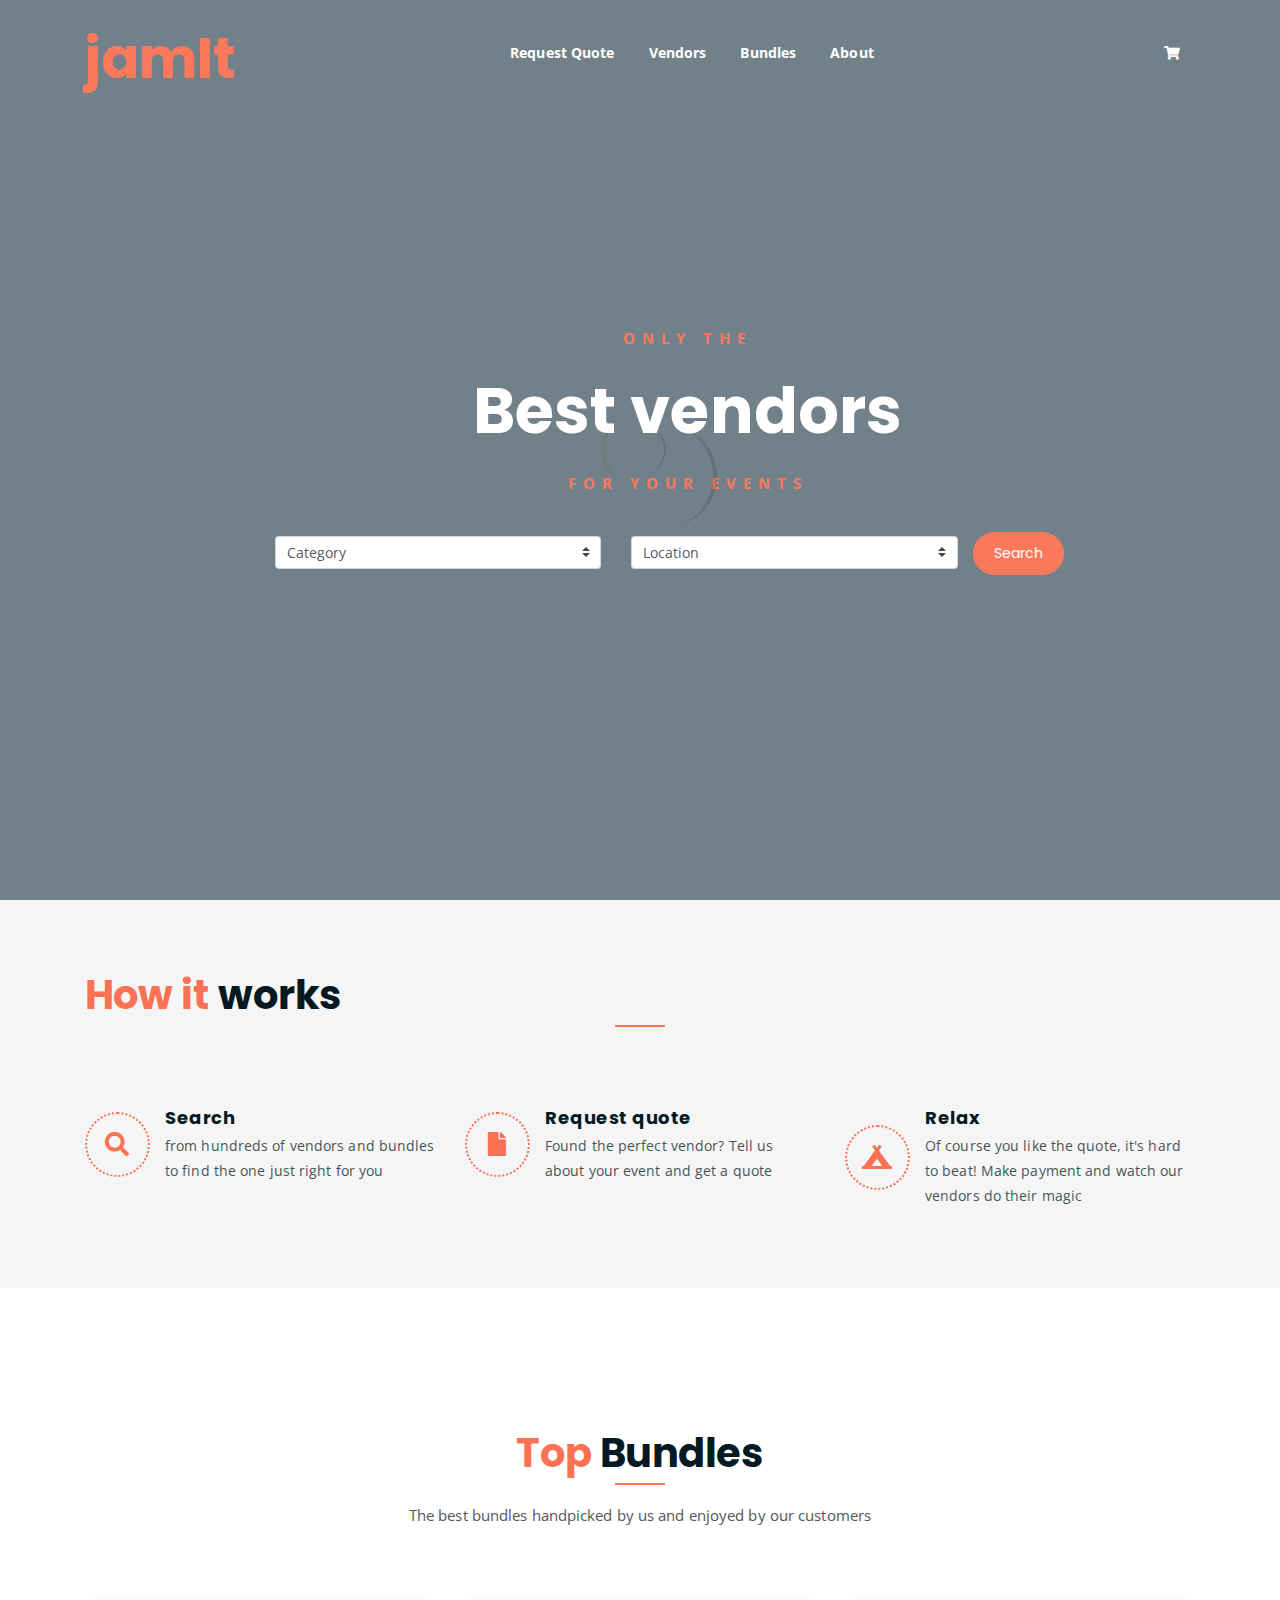
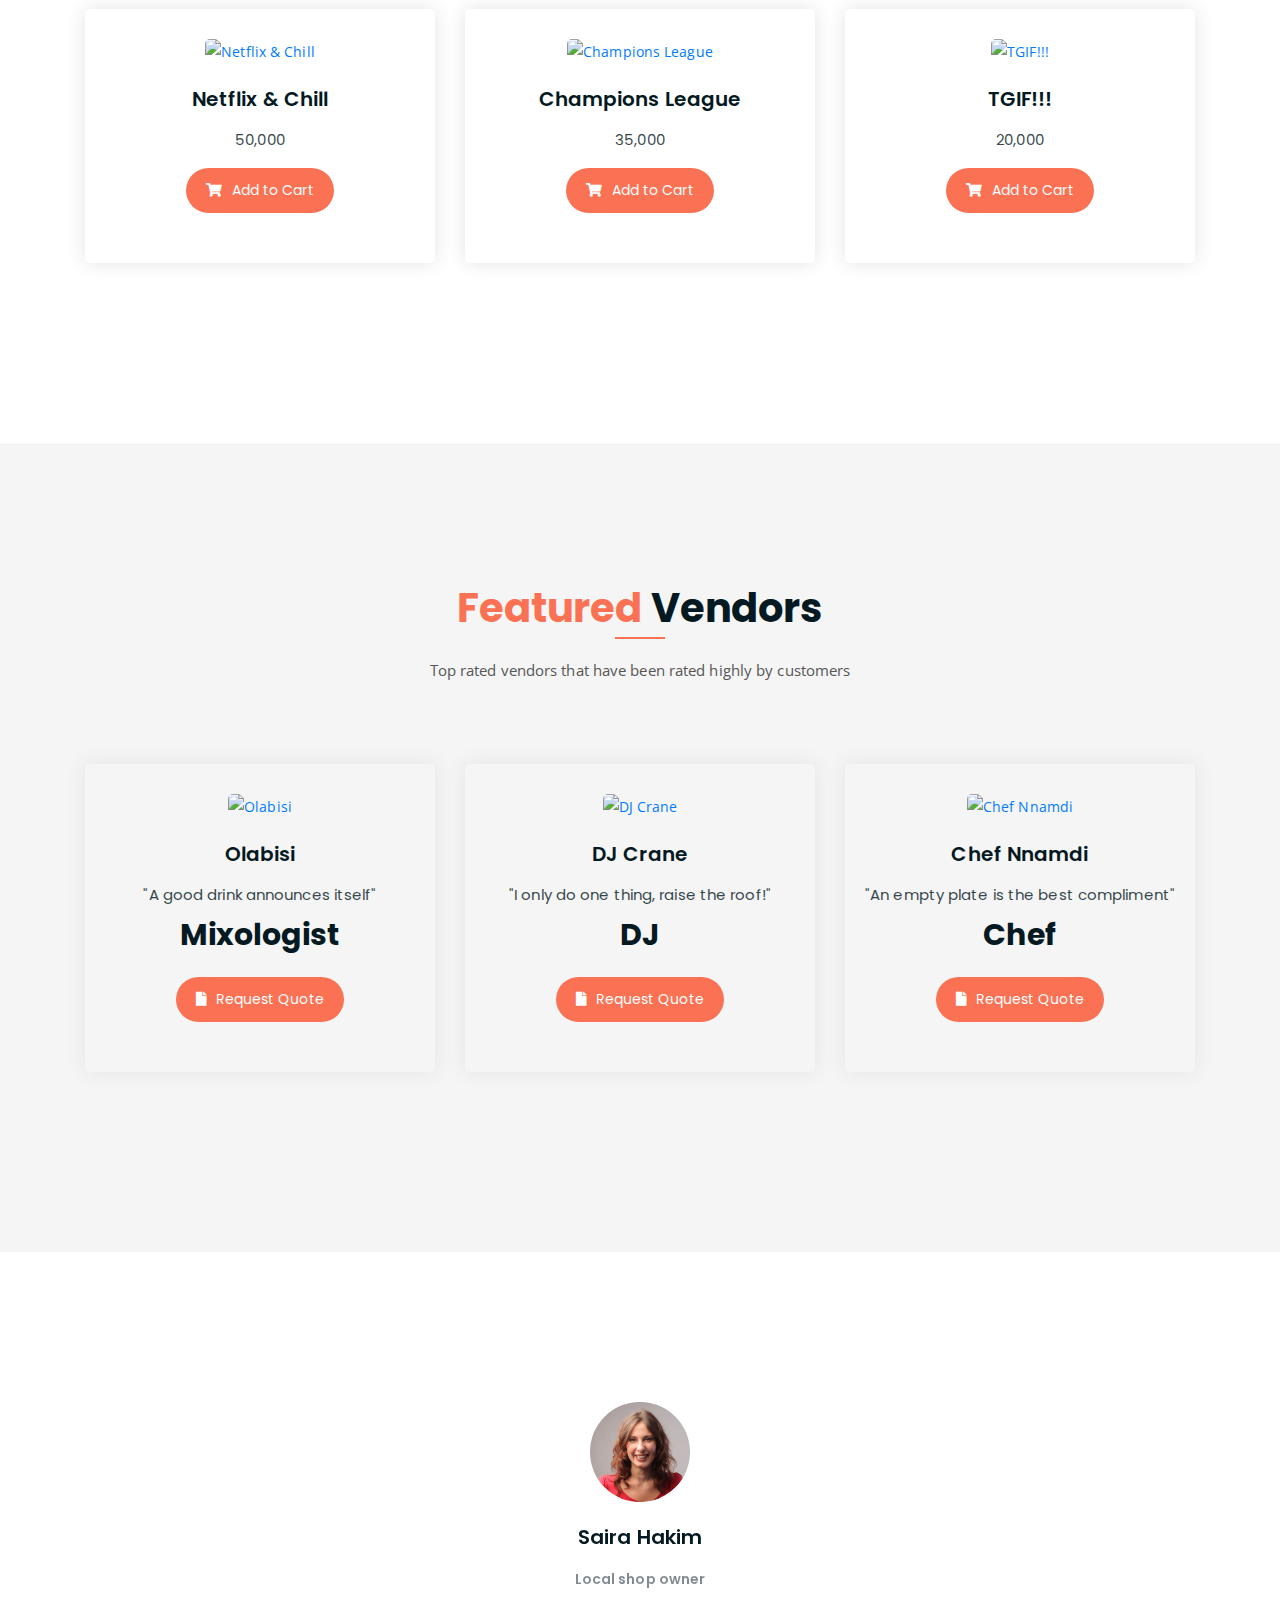
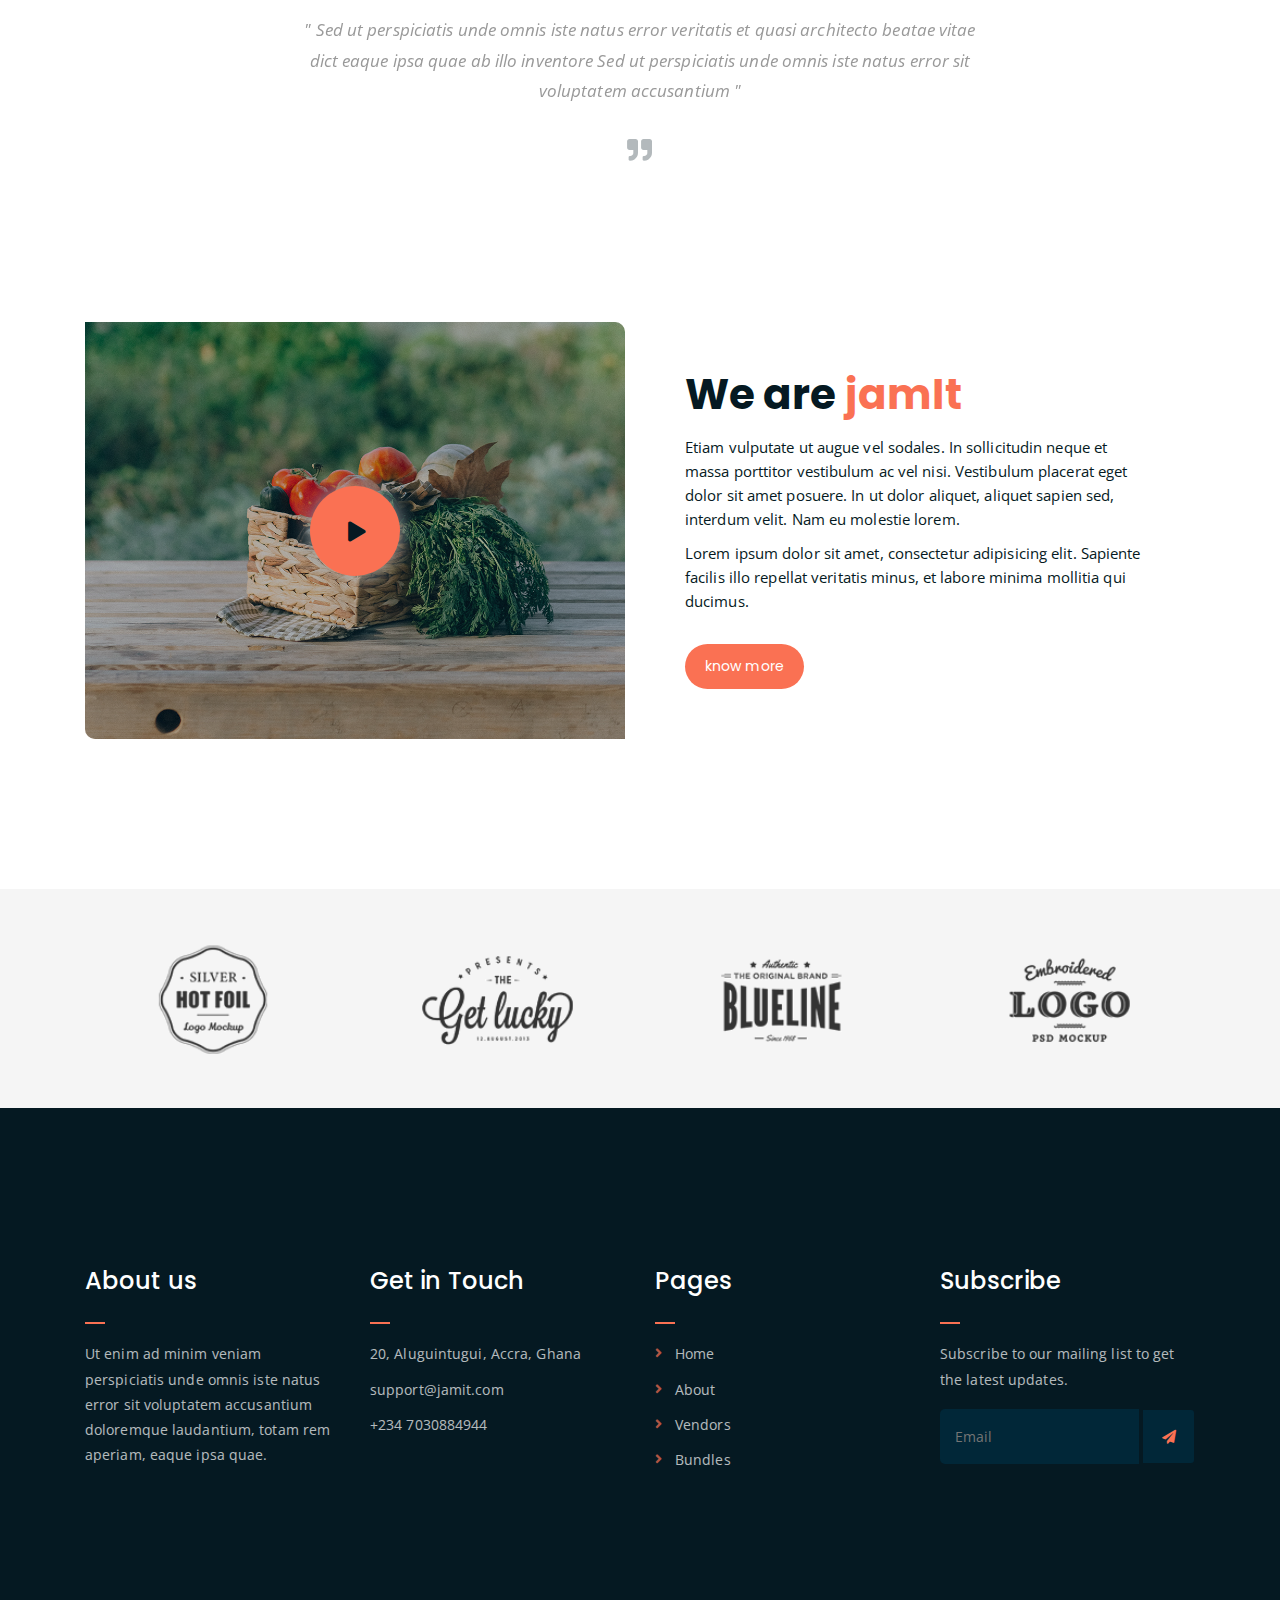
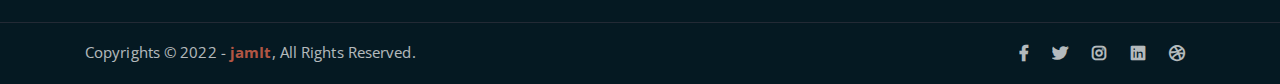
==== index.html @ 6b893031 "first commit" ====
<!DOCTYPE html>
<html lang="en">
	<head>
		<meta charset="UTF-8" />
		<meta http-equiv="X-UA-Compatible" content="IE=edge" />
		<meta name="viewport" content="width=device-width, initial-scale=1" />

		<!-- title -->
		<title>jamIt</title>

		<!-- favicon -->
		<link rel="shortcut icon" type="image/png" href="assets/img/favicon.png" />
		<!-- google font -->
		<link
			href="https://fonts.googleapis.com/css?family=Open+Sans:300,400,700"
			rel="stylesheet"
		/>
		<link
			href="https://fonts.googleapis.com/css?family=Poppins:400,700&display=swap"
			rel="stylesheet"
		/>
		<!-- fontawesome -->
		<link rel="stylesheet" href="assets/css/all.min.css" />
		<!-- bootstrap -->
		<link rel="stylesheet" href="assets/bootstrap/css/bootstrap.min.css" />
		<!-- owl carousel -->
		<link rel="stylesheet" href="assets/css/owl.carousel.css" />
		<!-- magnific popup -->
		<link rel="stylesheet" href="assets/css/magnific-popup.css" />
		<!-- animate css -->
		<link rel="stylesheet" href="assets/css/animate.css" />
		<!-- mean menu css -->
		<link rel="stylesheet" href="assets/css/meanmenu.min.css" />
		<!-- main style -->
		<link rel="stylesheet" href="assets/css/main.css" />
		<!-- responsive -->
		<link rel="stylesheet" href="assets/css/responsive.css" />
	</head>
	<body>
		<!--PreLoader-->
		<div class="loader">
			<div class="loader-inner">
				<div class="circle"></div>
			</div>
		</div>
		<!--PreLoader Ends-->

		<!-- header -->
		<div class="top-header-area" id="sticker">
			<div class="container">
				<div class="row">
					<div class="col-lg-12 col-sm-12 text-center">
						<div class="main-menu-wrap">
							<!-- logo -->
							<div class="site-logo">
								<a href="index.html">
									<!-- <img src="assets/img/logo.png" alt="" /> -->
									<h1 class="orange-text">jamIt</h1>
								</a>
							</div>
							<!-- logo -->

							<!-- menu start -->
							<nav class="main-menu">
								<ul>
									<!-- <li class="current-list-item">
										<a href="index.html">Home</a>
									</li> -->

									<li>
										<a href="#">Request Quote</a>
									</li>
									<li>
										<a href="#">Vendors</a>
									</li>
									<li>
										<a href="#">Bundles</a>
									</li>
									<li>
										<a href="#">About</a>
									</li>
									<!-- <li><a href="contact.html">Contact</a></li> -->
									<!-- <li>
										<a href="shop.html">Shop</a>
										<ul class="sub-menu">
											<li><a href="shop.html">Shop</a></li>
											<li><a href="checkout.html">Check Out</a></li>
											<li><a href="single-product.html">Single Product</a></li>
											<li><a href="cart.html">Cart</a></li>
										</ul>
									</li> -->
									<li>
										<div class="header-icons">
											<a class="shopping-cart" href="cart.html"
												><i class="fas fa-shopping-cart"></i
											></a>
											<!-- <a class="mobile-hide search-bar-icon" href="#"
												><i class="fas fa-search"></i
											></a> -->
										</div>
									</li>
								</ul>
							</nav>
							<a class="mobile-show search-bar-icon" href="#"
								><i class="fas fa-search"></i
							></a>
							<div class="mobile-menu"></div>
							<!-- menu end -->
						</div>
					</div>
				</div>
			</div>
		</div>
		<!-- end header -->

		<!-- search area -->
		<!-- <div class="search-area">
			<div class="container">
				<div class="row">
					<div class="col-lg-12">
						<span class="close-btn"><i class="fas fa-window-close"></i></span>
						<div class="search-bar">
							<div class="search-bar-tablecell">
								<h3>Search For:</h3>
								<input type="text" placeholder="Keywords" />
								<button type="submit">
									Search <i class="fas fa-search"></i>
								</button>
							</div>
						</div>
					</div>
				</div>
			</div>
		</div> -->
		<!-- end search area -->

		<!-- hero area -->
		<div class="hero-area hero-bg">
			<div class="container">
				<div class="row">
					<div class="col-lg-9 offset-lg-2 text-center">
						<div class="hero-text">
							<div class="hero-text-tablecell">
								<p class="subtitle">Only the</p>
								<h1>Best vendors</h1>
								<p class="subtitle">for your events</p>
								<div class="hero-btns">
									<form>
										<div class="row">
											<div class="col-5">
												<select
													class="custom-select my-1 mr-sm-2"
													id="inlineFormCustomSelectPref"
												>
													<option selected disabled>Category</option>
													<option value="1">Bartender</option>
													<option value="2">DJ</option>
													<option value="3">Caterers</option>
												</select>
											</div>
											<div class="col-5">
												<select
													class="custom-select my-1 mr-sm-2"
													id="inlineFormCustomSelectPref"
												>
													<option selected disabled>Location</option>
													<option value="1">Victoria Island</option>
													<option value="2">Lekki</option>
													<option value="3">Ikeja</option>
													<option value="4">Yaba</option>
													<option value="3">Surulere</option>
												</select>
											</div>

											<a href="#vendors" class="boxed-btn btn"> Search </a>
										</div>
									</form>
									<!-- <a href="shop.html" class="boxed-btn">Fruit Collection</a>
									<a href="contact.html" class="bordered-btn">Contact Us</a> -->
								</div>
							</div>
						</div>
					</div>
				</div>
			</div>
		</div>
		<!-- end hero area -->

		<!-- features list section -->
		<div class="list-section pt-80 pb-80">
			<div class="container">
				<div class="section-title">
					<h3><span class="orange-text">How it</span> works</h3>
				</div>
				<div class="row">
					<div class="col-lg-4 col-md-6 mb-4 mb-lg-0">
						<div class="list-box d-flex align-items-center">
							<div class="list-icon">
								<i class="fas fa-search"></i>
							</div>
							<div class="content">
								<h3>Search</h3>
								<p>
									from hundreds of vendors and bundles to find the one just
									right for you
								</p>
							</div>
						</div>
					</div>
					<div class="col-lg-4 col-md-6 mb-4 mb-lg-0">
						<div class="list-box d-flex align-items-center">
							<div class="list-icon">
								<i class="fas fa-file"></i>
							</div>
							<div class="content">
								<h3>Request quote</h3>
								<p>
									Found the perfect vendor? Tell us about your event and get a
									quote
								</p>
							</div>
						</div>
					</div>
					<div class="col-lg-4 col-md-6">
						<div
							class="list-box d-flex justify-content-start align-items-center"
						>
							<div class="list-icon">
								<i class="fas fa-campground"></i>
							</div>
							<div class="content">
								<h3>Relax</h3>
								<p>
									Of course you like the quote, it's hard to beat! Make payment
									and watch our vendors do their magic
								</p>
							</div>
						</div>
					</div>
				</div>
			</div>
		</div>
		<!-- end features list section -->

		<!-- product section -->
		<div class="product-section mt-150 mb-150" id="bundles">
			<div class="container">
				<div class="row">
					<div class="col-lg-8 offset-lg-2 text-center">
						<div class="section-title">
							<h3><span class="orange-text">Top</span> Bundles</h3>
							<p>
								The best bundles handpicked by us and enjoyed by our customers
							</p>
						</div>
					</div>
				</div>

				<div class="row">
					<div class="col-lg-4 col-md-6 text-center">
						<div class="single-product-item">
							<div class="product-image">
								<a href="single-product.html"
									><img
										src="https://www.gourmetgiftbaskets.com/images/products/Beer-Gift-Baskets/Alcohol-Gift-Basket-With-Beer_large.jpg"
										alt="Netflix & Chill"
								/></a>
							</div>
							<h3>Netflix & Chill</h3>
							<p class="product-price"><span>50,000</span></p>
							<a href="cart.html" class="cart-btn"
								><i class="fas fa-shopping-cart"></i> Add to Cart</a
							>
						</div>
					</div>
					<div class="col-lg-4 col-md-6 text-center">
						<div class="single-product-item">
							<div class="product-image">
								<a href="single-product.html"
									><img
										src="https://i.pinimg.com/originals/c4/f1/6d/c4f16d3ae7b3c33afac179d1ef302966.jpg"
										alt="Champions League"
								/></a>
							</div>
							<h3>Champions League</h3>
							<p class="product-price"><span>35,000</span></p>
							<a href="cart.html" class="cart-btn"
								><i class="fas fa-shopping-cart"></i> Add to Cart</a
							>
						</div>
					</div>
					<div class="col-lg-4 col-md-6 offset-md-3 offset-lg-0 text-center">
						<div class="single-product-item">
							<div class="product-image">
								<a href="single-product.html"
									><img
										src="https://www.homewetbar.com/blog/wp-content/uploads/2020/01/vodka-gift-basket-550x545.jpg"
										alt="TGIF!!!"
								/></a>
							</div>
							<h3>TGIF!!!</h3>
							<p class="product-price"><span>20,000</span></p>
							<a href="cart.html" class="cart-btn"
								><i class="fas fa-shopping-cart"></i> Add to Cart</a
							>
						</div>
					</div>
				</div>
			</div>
		</div>
		<!-- end product section -->

		<!-- cart banner section -->
		<section class="cart-banner pt-150 pb-150" id="vendors">
			<div class="container">
				<div class="row">
					<div class="col-lg-8 offset-lg-2 text-center">
						<div class="section-title">
							<h3><span class="orange-text">Featured</span> Vendors</h3>
							<p>Top rated vendors that have been rated highly by customers</p>
						</div>
					</div>
				</div>

				<div class="row">
					<div class="col-lg-4 col-md-6 text-center">
						<div class="single-product-item">
							<div class="product-image">
								<a href="single-product.html"
									><img
										src="https://media.istockphoto.com/photos/bartender-at-work-in-a-bar-picture-id1004093088?k=20&m=1004093088&s=612x612&w=0&h=3VyUAo2mXS3-TKnj6R02Zly8beYWh2oX3nrHvfmWvrY="
										alt="Olabisi"
								/></a>
							</div>
							<h3>Olabisi</h3>
							<p class="product-price">
								<span>"A good drink announces itself"</span> Mixologist
							</p>
							<a href="request_quote.html" class="cart-btn"
								><i class="fas fa-file"></i> Request Quote</a
							>
						</div>
					</div>
					<div class="col-lg-4 col-md-6 text-center">
						<div class="single-product-item">
							<div class="product-image">
								<a href="single-product.html"
									><img
										src="https://www.westend61.de/images/0001190582pw/smiling-black-dj-on-urban-rooftop-BLEF03509.jpg"
										alt="DJ Crane"
								/></a>
							</div>
							<h3>DJ Crane</h3>
							<p class="product-price">
								<span>"I only do one thing, raise the roof!"</span> DJ
							</p>
							<a href="request_quote.html" class="cart-btn"
								><i class="fas fa-file"></i> Request Quote</a
							>
						</div>
					</div>
					<div class="col-lg-4 col-md-6 offset-md-3 offset-lg-0 text-center">
						<div class="single-product-item">
							<div class="product-image">
								<a href="single-product.html"
									><img
										src="https://t4.ftcdn.net/jpg/01/13/31/93/360_F_113319346_fksp5L3yWjNjoMfFiUV2vAhaiHXyJ1Ao.jpg"
										alt="Chef Nnamdi"
								/></a>
							</div>
							<h3>Chef Nnamdi</h3>
							<p class="product-price">
								<span>"An empty plate is the best compliment"</span> Chef
							</p>
							<a href="request_quote.html" class="cart-btn"
								><i class="fas fa-file"></i> Request Quote</a
							>
						</div>
					</div>
				</div>
			</div>
		</section>
		<!-- end cart banner section -->

		<!-- testimonail-section -->
		<div class="testimonail-section mt-150 mb-150">
			<div class="container">
				<div class="row">
					<div class="col-lg-10 offset-lg-1 text-center">
						<div class="testimonial-sliders">
							<div class="single-testimonial-slider">
								<div class="client-avater">
									<img src="assets/img/avaters/avatar1.png" alt="" />
								</div>
								<div class="client-meta">
									<h3>Saira Hakim <span>Local shop owner</span></h3>
									<p class="testimonial-body">
										" Sed ut perspiciatis unde omnis iste natus error veritatis
										et quasi architecto beatae vitae dict eaque ipsa quae ab
										illo inventore Sed ut perspiciatis unde omnis iste natus
										error sit voluptatem accusantium "
									</p>
									<div class="last-icon">
										<i class="fas fa-quote-right"></i>
									</div>
								</div>
							</div>
							<div class="single-testimonial-slider">
								<div class="client-avater">
									<img src="assets/img/avaters/avatar2.png" alt="" />
								</div>
								<div class="client-meta">
									<h3>David Niph <span>Local shop owner</span></h3>
									<p class="testimonial-body">
										" Sed ut perspiciatis unde omnis iste natus error veritatis
										et quasi architecto beatae vitae dict eaque ipsa quae ab
										illo inventore Sed ut perspiciatis unde omnis iste natus
										error sit voluptatem accusantium "
									</p>
									<div class="last-icon">
										<i class="fas fa-quote-right"></i>
									</div>
								</div>
							</div>
							<div class="single-testimonial-slider">
								<div class="client-avater">
									<img src="assets/img/avaters/avatar3.png" alt="" />
								</div>
								<div class="client-meta">
									<h3>Jacob Sikim <span>Local shop owner</span></h3>
									<p class="testimonial-body">
										" Sed ut perspiciatis unde omnis iste natus error veritatis
										et quasi architecto beatae vitae dict eaque ipsa quae ab
										illo inventore Sed ut perspiciatis unde omnis iste natus
										error sit voluptatem accusantium "
									</p>
									<div class="last-icon">
										<i class="fas fa-quote-right"></i>
									</div>
								</div>
							</div>
						</div>
					</div>
				</div>
			</div>
		</div>
		<!-- end testimonail-section -->

		<!-- advertisement section -->
		<div class="abt-section mb-150">
			<div class="container">
				<div class="row">
					<div class="col-lg-6 col-md-12">
						<div class="abt-bg">
							<a
								href="https://www.youtube.com/watch?v=DBLlFWYcIGQ"
								class="video-play-btn popup-youtube"
								><i class="fas fa-play"></i
							></a>
						</div>
					</div>
					<div class="col-lg-6 col-md-12">
						<div class="abt-text">
							<!-- <p class="top-sub">Since Year 1999</p> -->
							<h2>We are <span class="orange-text">jamIt</span></h2>
							<p>
								Etiam vulputate ut augue vel sodales. In sollicitudin neque et
								massa porttitor vestibulum ac vel nisi. Vestibulum placerat eget
								dolor sit amet posuere. In ut dolor aliquet, aliquet sapien sed,
								interdum velit. Nam eu molestie lorem.
							</p>
							<p>
								Lorem ipsum dolor sit amet, consectetur adipisicing elit.
								Sapiente facilis illo repellat veritatis minus, et labore minima
								mollitia qui ducimus.
							</p>
							<a href="about.html" class="boxed-btn mt-4">know more</a>
						</div>
					</div>
				</div>
			</div>
		</div>
		<!-- end advertisement section -->

		<!-- shop banner -->
		<!-- <section class="shop-banner">
			<div class="container">
				<h3>
					December sale is on! <br />
					with big <span class="orange-text">Discount...</span>
				</h3>
				<div class="sale-percent">
					<span
						>Sale! <br />
						Upto</span
					>50% <span>off</span>
				</div>
				<a href="shop.html" class="cart-btn btn-lg">Shop Now</a>
			</div>
		</section> -->
		<!-- end shop banner -->

		<!-- latest news -->
		<!-- <div class="latest-news pt-150 pb-150">
			<div class="container">
				<div class="row">
					<div class="col-lg-8 offset-lg-2 text-center">
						<div class="section-title">
							<h3><span class="orange-text">Our</span> News</h3>
							<p>
								Lorem ipsum dolor sit amet, consectetur adipisicing elit.
								Aliquid, fuga quas itaque eveniet beatae optio.
							</p>
						</div>
					</div>
				</div>

				<div class="row">
					<div class="col-lg-4 col-md-6">
						<div class="single-latest-news">
							<a href="single-news.html"
								><div class="latest-news-bg news-bg-1"></div
							></a>
							<div class="news-text-box">
								<h3>
									<a href="single-news.html"
										>You will vainly look for fruit on it in autumn.</a
									>
								</h3>
								<p class="blog-meta">
									<span class="author"><i class="fas fa-user"></i> Admin</span>
									<span class="date"
										><i class="fas fa-calendar"></i> 27 December, 2019</span
									>
								</p>
								<p class="excerpt">
									Vivamus lacus enim, pulvinar vel nulla sed, scelerisque
									rhoncus nisi. Praesent vitae mattis nunc, egestas viverra
									eros.
								</p>
								<a href="single-news.html" class="read-more-btn"
									>read more <i class="fas fa-angle-right"></i
								></a>
							</div>
						</div>
					</div>
					<div class="col-lg-4 col-md-6">
						<div class="single-latest-news">
							<a href="single-news.html"
								><div class="latest-news-bg news-bg-2"></div
							></a>
							<div class="news-text-box">
								<h3>
									<a href="single-news.html"
										>A man's worth has its season, like tomato.</a
									>
								</h3>
								<p class="blog-meta">
									<span class="author"><i class="fas fa-user"></i> Admin</span>
									<span class="date"
										><i class="fas fa-calendar"></i> 27 December, 2019</span
									>
								</p>
								<p class="excerpt">
									Vivamus lacus enim, pulvinar vel nulla sed, scelerisque
									rhoncus nisi. Praesent vitae mattis nunc, egestas viverra
									eros.
								</p>
								<a href="single-news.html" class="read-more-btn"
									>read more <i class="fas fa-angle-right"></i
								></a>
							</div>
						</div>
					</div>
					<div class="col-lg-4 col-md-6 offset-md-3 offset-lg-0">
						<div class="single-latest-news">
							<a href="single-news.html"
								><div class="latest-news-bg news-bg-3"></div
							></a>
							<div class="news-text-box">
								<h3>
									<a href="single-news.html"
										>Good thoughts bear good fresh juicy fruit.</a
									>
								</h3>
								<p class="blog-meta">
									<span class="author"><i class="fas fa-user"></i> Admin</span>
									<span class="date"
										><i class="fas fa-calendar"></i> 27 December, 2019</span
									>
								</p>
								<p class="excerpt">
									Vivamus lacus enim, pulvinar vel nulla sed, scelerisque
									rhoncus nisi. Praesent vitae mattis nunc, egestas viverra
									eros.
								</p>
								<a href="single-news.html" class="read-more-btn"
									>read more <i class="fas fa-angle-right"></i
								></a>
							</div>
						</div>
					</div>
				</div>
				<div class="row">
					<div class="col-lg-12 text-center">
						<a href="news.html" class="boxed-btn">More News</a>
					</div>
				</div>
			</div>
		</div> -->
		<!-- end latest news -->

		<!-- logo carousel -->
		<div class="logo-carousel-section">
			<div class="container">
				<div class="row">
					<div class="col-lg-12">
						<div class="logo-carousel-inner">
							<div class="single-logo-item">
								<img src="assets/img/company-logos/1.png" alt="" />
							</div>
							<div class="single-logo-item">
								<img src="assets/img/company-logos/2.png" alt="" />
							</div>
							<div class="single-logo-item">
								<img src="assets/img/company-logos/3.png" alt="" />
							</div>
							<div class="single-logo-item">
								<img src="assets/img/company-logos/4.png" alt="" />
							</div>
							<div class="single-logo-item">
								<img src="assets/img/company-logos/5.png" alt="" />
							</div>
						</div>
					</div>
				</div>
			</div>
		</div>
		<!-- end logo carousel -->

		<!-- footer -->
		<div class="footer-area">
			<div class="container">
				<div class="row">
					<div class="col-lg-3 col-md-6">
						<div class="footer-box about-widget">
							<h2 class="widget-title">About us</h2>
							<p>
								Ut enim ad minim veniam perspiciatis unde omnis iste natus error
								sit voluptatem accusantium doloremque laudantium, totam rem
								aperiam, eaque ipsa quae.
							</p>
						</div>
					</div>
					<div class="col-lg-3 col-md-6">
						<div class="footer-box get-in-touch">
							<h2 class="widget-title">Get in Touch</h2>
							<ul>
								<li>20, Aluguintugui, Accra, Ghana</li>
								<li>support@jamit.com</li>
								<li>+234 7030884944</li>
							</ul>
						</div>
					</div>
					<div class="col-lg-3 col-md-6">
						<div class="footer-box pages">
							<h2 class="widget-title">Pages</h2>
							<ul>
								<li><a href="index.html">Home</a></li>
								<li><a href="about.html">About</a></li>
								<li><a href="services.html">Vendors</a></li>
								<li><a href="news.html">Bundles</a></li>
							</ul>
						</div>
					</div>
					<div class="col-lg-3 col-md-6">
						<div class="footer-box subscribe">
							<h2 class="widget-title">Subscribe</h2>
							<p>Subscribe to our mailing list to get the latest updates.</p>
							<form action="index.html">
								<input type="email" placeholder="Email" />
								<button type="submit">
									<i class="fas fa-paper-plane"></i>
								</button>
							</form>
						</div>
					</div>
				</div>
			</div>
		</div>
		<!-- end footer -->

		<!-- copyright -->
		<div class="copyright">
			<div class="container">
				<div class="row">
					<div class="col-lg-6 col-md-12">
						<p>
							Copyrights &copy; 2022 -
							<a href="https://imransdesign.com/">jamIt</a>, All Rights
							Reserved.<br />
						</p>
					</div>
					<div class="col-lg-6 text-right col-md-12">
						<div class="social-icons">
							<ul>
								<li>
									<a href="#" target="_blank"
										><i class="fab fa-facebook-f"></i
									></a>
								</li>
								<li>
									<a href="#" target="_blank"><i class="fab fa-twitter"></i></a>
								</li>
								<li>
									<a href="#" target="_blank"
										><i class="fab fa-instagram"></i
									></a>
								</li>
								<li>
									<a href="#" target="_blank"
										><i class="fab fa-linkedin"></i
									></a>
								</li>
								<li>
									<a href="#" target="_blank"
										><i class="fab fa-dribbble"></i
									></a>
								</li>
							</ul>
						</div>
					</div>
				</div>
			</div>
		</div>
		<!-- end copyright -->

		<!-- jquery -->
		<script src="assets/js/jquery-1.11.3.min.js"></script>
		<!-- bootstrap -->
		<script src="assets/bootstrap/js/bootstrap.min.js"></script>
		<!-- count down -->
		<script src="assets/js/jquery.countdown.js"></script>
		<!-- isotope -->
		<script src="assets/js/jquery.isotope-3.0.6.min.js"></script>
		<!-- waypoints -->
		<script src="assets/js/waypoints.js"></script>
		<!-- owl carousel -->
		<script src="assets/js/owl.carousel.min.js"></script>
		<!-- magnific popup -->
		<script src="assets/js/jquery.magnific-popup.min.js"></script>
		<!-- mean menu -->
		<script src="assets/js/jquery.meanmenu.min.js"></script>
		<!-- sticker js -->
		<script src="assets/js/sticker.js"></script>
		<!-- main js -->
		<script src="assets/js/main.js"></script>
	</body>
</html>
---- assets/css/all.min.css ----
.fa,.fab,.fal,.far,.fas{-moz-osx-font-smoothing:grayscale;-webkit-font-smoothing:antialiased;display:inline-block;font-style:normal;font-variant:normal;text-rendering:auto;line-height:1}.fa-lg{font-size:1.33333em;line-height:.75em;vertical-align:-.0667em}.fa-xs{font-size:.75em}.fa-sm{font-size:.875em}.fa-1x{font-size:1em}.fa-2x{font-size:2em}.fa-3x{font-size:3em}.fa-4x{font-size:4em}.fa-5x{font-size:5em}.fa-6x{font-size:6em}.fa-7x{font-size:7em}.fa-8x{font-size:8em}.fa-9x{font-size:9em}.fa-10x{font-size:10em}.fa-fw{text-align:center;width:1.25em}.fa-ul{list-style-type:none;margin-left:2.5em;padding-left:0}.fa-ul>li{position:relative}.fa-li{left:-2em;position:absolute;text-align:center;width:2em;line-height:inherit}.fa-border{border:.08em solid #eee;border-radius:.1em;padding:.2em .25em .15em}.fa-pull-left{float:left}.fa-pull-right{float:right}.fa.fa-pull-left,.fab.fa-pull-left,.fal.fa-pull-left,.far.fa-pull-left,.fas.fa-pull-left{margin-right:.3em}.fa.fa-pull-right,.fab.fa-pull-right,.fal.fa-pull-right,.far.fa-pull-right,.fas.fa-pull-right{margin-left:.3em}.fa-spin{animation:fa-spin 2s infinite linear}.fa-pulse{animation:fa-spin 1s infinite steps(8)}@keyframes fa-spin{0%{transform:rotate(0deg)}to{transform:rotate(1turn)}}.fa-rotate-90{-ms-filter:"progid:DXImageTransform.Microsoft.BasicImage(rotation=1)";transform:rotate(90deg)}.fa-rotate-180{-ms-filter:"progid:DXImageTransform.Microsoft.BasicImage(rotation=2)";transform:rotate(180deg)}.fa-rotate-270{-ms-filter:"progid:DXImageTransform.Microsoft.BasicImage(rotation=3)";transform:rotate(270deg)}.fa-flip-horizontal{-ms-filter:"progid:DXImageTransform.Microsoft.BasicImage(rotation=0, mirror=1)";transform:scaleX(-1)}.fa-flip-vertical{transform:scaleY(-1)}.fa-flip-horizontal.fa-flip-vertical,.fa-flip-vertical{-ms-filter:"progid:DXImageTransform.Microsoft.BasicImage(rotation=2, mirror=1)"}.fa-flip-horizontal.fa-flip-vertical{transform:scale(-1)}:root .fa-flip-horizontal,:root .fa-flip-vertical,:root .fa-rotate-90,:root .fa-rotate-180,:root .fa-rotate-270{filter:none}.fa-stack{display:inline-block;height:2em;line-height:2em;position:relative;vertical-align:middle;width:2.5em}.fa-stack-1x,.fa-stack-2x{left:0;position:absolute;text-align:center;width:100%}.fa-stack-1x{line-height:inherit}.fa-stack-2x{font-size:2em}.fa-inverse{color:#fff}.fa-500px:before{content:"\f26e"}.fa-accessible-icon:before{content:"\f368"}.fa-accusoft:before{content:"\f369"}.fa-acquisitions-incorporated:before{content:"\f6af"}.fa-ad:before{content:"\f641"}.fa-address-book:before{content:"\f2b9"}.fa-address-card:before{content:"\f2bb"}.fa-adjust:before{content:"\f042"}.fa-adn:before{content:"\f170"}.fa-adobe:before{content:"\f778"}.fa-adversal:before{content:"\f36a"}.fa-affiliatetheme:before{content:"\f36b"}.fa-air-freshener:before{content:"\f5d0"}.fa-algolia:before{content:"\f36c"}.fa-align-center:before{content:"\f037"}.fa-align-justify:before{content:"\f039"}.fa-align-left:before{content:"\f036"}.fa-align-right:before{content:"\f038"}.fa-alipay:before{content:"\f642"}.fa-allergies:before{content:"\f461"}.fa-amazon:before{content:"\f270"}.fa-amazon-pay:before{content:"\f42c"}.fa-ambulance:before{content:"\f0f9"}.fa-american-sign-language-interpreting:before{content:"\f2a3"}.fa-amilia:before{content:"\f36d"}.fa-anchor:before{content:"\f13d"}.fa-android:before{content:"\f17b"}.fa-angellist:before{content:"\f209"}.fa-angle-double-down:before{content:"\f103"}.fa-angle-double-left:before{content:"\f100"}.fa-angle-double-right:before{content:"\f101"}.fa-angle-double-up:before{content:"\f102"}.fa-angle-down:before{content:"\f107"}.fa-angle-left:before{content:"\f104"}.fa-angle-right:before{content:"\f105"}.fa-angle-up:before{content:"\f106"}.fa-angry:before{content:"\f556"}.fa-angrycreative:before{content:"\f36e"}.fa-angular:before{content:"\f420"}.fa-ankh:before{content:"\f644"}.fa-app-store:before{content:"\f36f"}.fa-app-store-ios:before{content:"\f370"}.fa-apper:before{content:"\f371"}.fa-apple:before{content:"\f179"}.fa-apple-alt:before{content:"\f5d1"}.fa-apple-pay:before{content:"\f415"}.fa-archive:before{content:"\f187"}.fa-archway:before{content:"\f557"}.fa-arrow-alt-circle-down:before{content:"\f358"}.fa-arrow-alt-circle-left:before{content:"\f359"}.fa-arrow-alt-circle-right:before{content:"\f35a"}.fa-arrow-alt-circle-up:before{content:"\f35b"}.fa-arrow-circle-down:before{content:"\f0ab"}.fa-arrow-circle-left:before{content:"\f0a8"}.fa-arrow-circle-right:before{content:"\f0a9"}.fa-arrow-circle-up:before{content:"\f0aa"}.fa-arrow-down:before{content:"\f063"}.fa-arrow-left:before{content:"\f060"}.fa-arrow-right:before{content:"\f061"}.fa-arrow-up:before{content:"\f062"}.fa-arrows-alt:before{content:"\f0b2"}.fa-arrows-alt-h:before{content:"\f337"}.fa-arrows-alt-v:before{content:"\f338"}.fa-artstation:before{content:"\f77a"}.fa-assistive-listening-systems:before{content:"\f2a2"}.fa-asterisk:before{content:"\f069"}.fa-asymmetrik:before{content:"\f372"}.fa-at:before{content:"\f1fa"}.fa-atlas:before{content:"\f558"}.fa-atlassian:before{content:"\f77b"}.fa-atom:before{content:"\f5d2"}.fa-audible:before{content:"\f373"}.fa-audio-description:before{content:"\f29e"}.fa-autoprefixer:before{content:"\f41c"}.fa-avianex:before{content:"\f374"}.fa-aviato:before{content:"\f421"}.fa-award:before{content:"\f559"}.fa-aws:before{content:"\f375"}.fa-baby:before{content:"\f77c"}.fa-baby-carriage:before{content:"\f77d"}.fa-backspace:before{content:"\f55a"}.fa-backward:before{content:"\f04a"}.fa-balance-scale:before{content:"\f24e"}.fa-ban:before{content:"\f05e"}.fa-band-aid:before{content:"\f462"}.fa-bandcamp:before{content:"\f2d5"}.fa-barcode:before{content:"\f02a"}.fa-bars:before{content:"\f0c9"}.fa-baseball-ball:before{content:"\f433"}.fa-basketball-ball:before{content:"\f434"}.fa-bath:before{content:"\f2cd"}.fa-battery-empty:before{content:"\f244"}.fa-battery-full:before{content:"\f240"}.fa-battery-half:before{content:"\f242"}.fa-battery-quarter:before{content:"\f243"}.fa-battery-three-quarters:before{content:"\f241"}.fa-bed:before{content:"\f236"}.fa-beer:before{content:"\f0fc"}.fa-behance:before{content:"\f1b4"}.fa-behance-square:before{content:"\f1b5"}.fa-bell:before{content:"\f0f3"}.fa-bell-slash:before{content:"\f1f6"}.fa-bezier-curve:before{content:"\f55b"}.fa-bible:before{content:"\f647"}.fa-bicycle:before{content:"\f206"}.fa-bimobject:before{content:"\f378"}.fa-binoculars:before{content:"\f1e5"}.fa-biohazard:before{content:"\f780"}.fa-birthday-cake:before{content:"\f1fd"}.fa-bitbucket:before{content:"\f171"}.fa-bitcoin:before{content:"\f379"}.fa-bity:before{content:"\f37a"}.fa-black-tie:before{content:"\f27e"}.fa-blackberry:before{content:"\f37b"}.fa-blender:before{content:"\f517"}.fa-blender-phone:before{content:"\f6b6"}.fa-blind:before{content:"\f29d"}.fa-blog:before{content:"\f781"}.fa-blogger:before{content:"\f37c"}.fa-blogger-b:before{content:"\f37d"}.fa-bluetooth:before{content:"\f293"}.fa-bluetooth-b:before{content:"\f294"}.fa-bold:before{content:"\f032"}.fa-bolt:before{content:"\f0e7"}.fa-bomb:before{content:"\f1e2"}.fa-bone:before{content:"\f5d7"}.fa-bong:before{content:"\f55c"}.fa-book:before{content:"\f02d"}.fa-book-dead:before{content:"\f6b7"}.fa-book-open:before{content:"\f518"}.fa-book-reader:before{content:"\f5da"}.fa-bookmark:before{content:"\f02e"}.fa-bowling-ball:before{content:"\f436"}.fa-box:before{content:"\f466"}.fa-box-open:before{content:"\f49e"}.fa-boxes:before{content:"\f468"}.fa-braille:before{content:"\f2a1"}.fa-brain:before{content:"\f5dc"}.fa-briefcase:before{content:"\f0b1"}.fa-briefcase-medical:before{content:"\f469"}.fa-broadcast-tower:before{content:"\f519"}.fa-broom:before{content:"\f51a"}.fa-brush:before{content:"\f55d"}.fa-btc:before{content:"\f15a"}.fa-bug:before{content:"\f188"}.fa-building:before{content:"\f1ad"}.fa-bullhorn:before{content:"\f0a1"}.fa-bullseye:before{content:"\f140"}.fa-burn:before{content:"\f46a"}.fa-buromobelexperte:before{content:"\f37f"}.fa-bus:before{content:"\f207"}.fa-bus-alt:before{content:"\f55e"}.fa-business-time:before{content:"\f64a"}.fa-buysellads:before{content:"\f20d"}.fa-calculator:before{content:"\f1ec"}.fa-calendar:before{content:"\f133"}.fa-calendar-alt:before{content:"\f073"}.fa-calendar-check:before{content:"\f274"}.fa-calendar-day:before{content:"\f783"}.fa-calendar-minus:before{content:"\f272"}.fa-calendar-plus:before{content:"\f271"}.fa-calendar-times:before{content:"\f273"}.fa-calendar-week:before{content:"\f784"}.fa-camera:before{content:"\f030"}.fa-camera-retro:before{content:"\f083"}.fa-campground:before{content:"\f6bb"}.fa-canadian-maple-leaf:before{content:"\f785"}.fa-candy-cane:before{content:"\f786"}.fa-cannabis:before{content:"\f55f"}.fa-capsules:before{content:"\f46b"}.fa-car:before{content:"\f1b9"}.fa-car-alt:before{content:"\f5de"}.fa-car-battery:before{content:"\f5df"}.fa-car-crash:before{content:"\f5e1"}.fa-car-side:before{content:"\f5e4"}.fa-caret-down:before{content:"\f0d7"}.fa-caret-left:before{content:"\f0d9"}.fa-caret-right:before{content:"\f0da"}.fa-caret-square-down:before{content:"\f150"}.fa-caret-square-left:before{content:"\f191"}.fa-caret-square-right:before{content:"\f152"}.fa-caret-square-up:before{content:"\f151"}.fa-caret-up:before{content:"\f0d8"}.fa-carrot:before{content:"\f787"}.fa-cart-arrow-down:before{content:"\f218"}.fa-cart-plus:before{content:"\f217"}.fa-cash-register:before{content:"\f788"}.fa-cat:before{content:"\f6be"}.fa-cc-amazon-pay:before{content:"\f42d"}.fa-cc-amex:before{content:"\f1f3"}.fa-cc-apple-pay:before{content:"\f416"}.fa-cc-diners-club:before{content:"\f24c"}.fa-cc-discover:before{content:"\f1f2"}.fa-cc-jcb:before{content:"\f24b"}.fa-cc-mastercard:before{content:"\f1f1"}.fa-cc-paypal:before{content:"\f1f4"}.fa-cc-stripe:before{content:"\f1f5"}.fa-cc-visa:before{content:"\f1f0"}.fa-centercode:before{content:"\f380"}.fa-centos:before{content:"\f789"}.fa-certificate:before{content:"\f0a3"}.fa-chair:before{content:"\f6c0"}.fa-chalkboard:before{content:"\f51b"}.fa-chalkboard-teacher:before{content:"\f51c"}.fa-charging-station:before{content:"\f5e7"}.fa-chart-area:before{content:"\f1fe"}.fa-chart-bar:before{content:"\f080"}.fa-chart-line:before{content:"\f201"}.fa-chart-pie:before{content:"\f200"}.fa-check:before{content:"\f00c"}.fa-check-circle:before{content:"\f058"}.fa-check-double:before{content:"\f560"}.fa-check-square:before{content:"\f14a"}.fa-chess:before{content:"\f439"}.fa-chess-bishop:before{content:"\f43a"}.fa-chess-board:before{content:"\f43c"}.fa-chess-king:before{content:"\f43f"}.fa-chess-knight:before{content:"\f441"}.fa-chess-pawn:before{content:"\f443"}.fa-chess-queen:before{content:"\f445"}.fa-chess-rook:before{content:"\f447"}.fa-chevron-circle-down:before{content:"\f13a"}.fa-chevron-circle-left:before{content:"\f137"}.fa-chevron-circle-right:before{content:"\f138"}.fa-chevron-circle-up:before{content:"\f139"}.fa-chevron-down:before{content:"\f078"}.fa-chevron-left:before{content:"\f053"}.fa-chevron-right:before{content:"\f054"}.fa-chevron-up:before{content:"\f077"}.fa-child:before{content:"\f1ae"}.fa-chrome:before{content:"\f268"}.fa-church:before{content:"\f51d"}.fa-circle:before{content:"\f111"}.fa-circle-notch:before{content:"\f1ce"}.fa-city:before{content:"\f64f"}.fa-clipboard:before{content:"\f328"}.fa-clipboard-check:before{content:"\f46c"}.fa-clipboard-list:before{content:"\f46d"}.fa-clock:before{content:"\f017"}.fa-clone:before{content:"\f24d"}.fa-closed-captioning:before{content:"\f20a"}.fa-cloud:before{content:"\f0c2"}.fa-cloud-download-alt:before{content:"\f381"}.fa-cloud-meatball:before{content:"\f73b"}.fa-cloud-moon:before{content:"\f6c3"}.fa-cloud-moon-rain:before{content:"\f73c"}.fa-cloud-rain:before{content:"\f73d"}.fa-cloud-showers-heavy:before{content:"\f740"}.fa-cloud-sun:before{content:"\f6c4"}.fa-cloud-sun-rain:before{content:"\f743"}.fa-cloud-upload-alt:before{content:"\f382"}.fa-cloudscale:before{content:"\f383"}.fa-cloudsmith:before{content:"\f384"}.fa-cloudversify:before{content:"\f385"}.fa-cocktail:before{content:"\f561"}.fa-code:before{content:"\f121"}.fa-code-branch:before{content:"\f126"}.fa-codepen:before{content:"\f1cb"}.fa-codiepie:before{content:"\f284"}.fa-coffee:before{content:"\f0f4"}.fa-cog:before{content:"\f013"}.fa-cogs:before{content:"\f085"}.fa-coins:before{content:"\f51e"}.fa-columns:before{content:"\f0db"}.fa-comment:before{content:"\f075"}.fa-comment-alt:before{content:"\f27a"}.fa-comment-dollar:before{content:"\f651"}.fa-comment-dots:before{content:"\f4ad"}.fa-comment-slash:before{content:"\f4b3"}.fa-comments:before{content:"\f086"}.fa-comments-dollar:before{content:"\f653"}.fa-compact-disc:before{content:"\f51f"}.fa-compass:before{content:"\f14e"}.fa-compress:before{content:"\f066"}.fa-compress-arrows-alt:before{content:"\f78c"}.fa-concierge-bell:before{content:"\f562"}.fa-confluence:before{content:"\f78d"}.fa-connectdevelop:before{content:"\f20e"}.fa-contao:before{content:"\f26d"}.fa-cookie:before{content:"\f563"}.fa-cookie-bite:before{content:"\f564"}.fa-copy:before{content:"\f0c5"}.fa-copyright:before{content:"\f1f9"}.fa-couch:before{content:"\f4b8"}.fa-cpanel:before{content:"\f388"}.fa-creative-commons:before{content:"\f25e"}.fa-creative-commons-by:before{content:"\f4e7"}.fa-creative-commons-nc:before{content:"\f4e8"}.fa-creative-commons-nc-eu:before{content:"\f4e9"}.fa-creative-commons-nc-jp:before{content:"\f4ea"}.fa-creative-commons-nd:before{content:"\f4eb"}.fa-creative-commons-pd:before{content:"\f4ec"}.fa-creative-commons-pd-alt:before{content:"\f4ed"}.fa-creative-commons-remix:before{content:"\f4ee"}.fa-creative-commons-sa:before{content:"\f4ef"}.fa-creative-commons-sampling:before{content:"\f4f0"}.fa-creative-commons-sampling-plus:before{content:"\f4f1"}.fa-creative-commons-share:before{content:"\f4f2"}.fa-creative-commons-zero:before{content:"\f4f3"}.fa-credit-card:before{content:"\f09d"}.fa-critical-role:before{content:"\f6c9"}.fa-crop:before{content:"\f125"}.fa-crop-alt:before{content:"\f565"}.fa-cross:before{content:"\f654"}.fa-crosshairs:before{content:"\f05b"}.fa-crow:before{content:"\f520"}.fa-crown:before{content:"\f521"}.fa-css3:before{content:"\f13c"}.fa-css3-alt:before{content:"\f38b"}.fa-cube:before{content:"\f1b2"}.fa-cubes:before{content:"\f1b3"}.fa-cut:before{content:"\f0c4"}.fa-cuttlefish:before{content:"\f38c"}.fa-d-and-d:before{content:"\f38d"}.fa-d-and-d-beyond:before{content:"\f6ca"}.fa-dashcube:before{content:"\f210"}.fa-database:before{content:"\f1c0"}.fa-deaf:before{content:"\f2a4"}.fa-delicious:before{content:"\f1a5"}.fa-democrat:before{content:"\f747"}.fa-deploydog:before{content:"\f38e"}.fa-deskpro:before{content:"\f38f"}.fa-desktop:before{content:"\f108"}.fa-dev:before{content:"\f6cc"}.fa-deviantart:before{content:"\f1bd"}.fa-dharmachakra:before{content:"\f655"}.fa-dhl:before{content:"\f790"}.fa-diagnoses:before{content:"\f470"}.fa-diaspora:before{content:"\f791"}.fa-dice:before{content:"\f522"}.fa-dice-d20:before{content:"\f6cf"}.fa-dice-d6:before{content:"\f6d1"}.fa-dice-five:before{content:"\f523"}.fa-dice-four:before{content:"\f524"}.fa-dice-one:before{content:"\f525"}.fa-dice-six:before{content:"\f526"}.fa-dice-three:before{content:"\f527"}.fa-dice-two:before{content:"\f528"}.fa-digg:before{content:"\f1a6"}.fa-digital-ocean:before{content:"\f391"}.fa-digital-tachograph:before{content:"\f566"}.fa-directions:before{content:"\f5eb"}.fa-discord:before{content:"\f392"}.fa-discourse:before{content:"\f393"}.fa-divide:before{content:"\f529"}.fa-dizzy:before{content:"\f567"}.fa-dna:before{content:"\f471"}.fa-dochub:before{content:"\f394"}.fa-docker:before{content:"\f395"}.fa-dog:before{content:"\f6d3"}.fa-dollar-sign:before{content:"\f155"}.fa-dolly:before{content:"\f472"}.fa-dolly-flatbed:before{content:"\f474"}.fa-donate:before{content:"\f4b9"}.fa-door-closed:before{content:"\f52a"}.fa-door-open:before{content:"\f52b"}.fa-dot-circle:before{content:"\f192"}.fa-dove:before{content:"\f4ba"}.fa-download:before{content:"\f019"}.fa-draft2digital:before{content:"\f396"}.fa-drafting-compass:before{content:"\f568"}.fa-dragon:before{content:"\f6d5"}.fa-draw-polygon:before{content:"\f5ee"}.fa-dribbble:before{content:"\f17d"}.fa-dribbble-square:before{content:"\f397"}.fa-dropbox:before{content:"\f16b"}.fa-drum:before{content:"\f569"}.fa-drum-steelpan:before{content:"\f56a"}.fa-drumstick-bite:before{content:"\f6d7"}.fa-drupal:before{content:"\f1a9"}.fa-dumbbell:before{content:"\f44b"}.fa-dumpster:before{content:"\f793"}.fa-dumpster-fire:before{content:"\f794"}.fa-dungeon:before{content:"\f6d9"}.fa-dyalog:before{content:"\f399"}.fa-earlybirds:before{content:"\f39a"}.fa-ebay:before{content:"\f4f4"}.fa-edge:before{content:"\f282"}.fa-edit:before{content:"\f044"}.fa-eject:before{content:"\f052"}.fa-elementor:before{content:"\f430"}.fa-ellipsis-h:before{content:"\f141"}.fa-ellipsis-v:before{content:"\f142"}.fa-ello:before{content:"\f5f1"}.fa-ember:before{content:"\f423"}.fa-empire:before{content:"\f1d1"}.fa-envelope:before{content:"\f0e0"}.fa-envelope-open:before{content:"\f2b6"}.fa-envelope-open-text:before{content:"\f658"}.fa-envelope-square:before{content:"\f199"}.fa-envira:before{content:"\f299"}.fa-equals:before{content:"\f52c"}.fa-eraser:before{content:"\f12d"}.fa-erlang:before{content:"\f39d"}.fa-ethereum:before{content:"\f42e"}.fa-ethernet:before{content:"\f796"}.fa-etsy:before{content:"\f2d7"}.fa-euro-sign:before{content:"\f153"}.fa-exchange-alt:before{content:"\f362"}.fa-exclamation:before{content:"\f12a"}.fa-exclamation-circle:before{content:"\f06a"}.fa-exclamation-triangle:before{content:"\f071"}.fa-expand:before{content:"\f065"}.fa-expand-arrows-alt:before{content:"\f31e"}.fa-expeditedssl:before{content:"\f23e"}.fa-external-link-alt:before{content:"\f35d"}.fa-external-link-square-alt:before{content:"\f360"}.fa-eye:before{content:"\f06e"}.fa-eye-dropper:before{content:"\f1fb"}.fa-eye-slash:before{content:"\f070"}.fa-facebook:before{content:"\f09a"}.fa-facebook-f:before{content:"\f39e"}.fa-facebook-messenger:before{content:"\f39f"}.fa-facebook-square:before{content:"\f082"}.fa-fantasy-flight-games:before{content:"\f6dc"}.fa-fast-backward:before{content:"\f049"}.fa-fast-forward:before{content:"\f050"}.fa-fax:before{content:"\f1ac"}.fa-feather:before{content:"\f52d"}.fa-feather-alt:before{content:"\f56b"}.fa-fedex:before{content:"\f797"}.fa-fedora:before{content:"\f798"}.fa-female:before{content:"\f182"}.fa-fighter-jet:before{content:"\f0fb"}.fa-figma:before{content:"\f799"}.fa-file:before{content:"\f15b"}.fa-file-alt:before{content:"\f15c"}.fa-file-archive:before{content:"\f1c6"}.fa-file-audio:before{content:"\f1c7"}.fa-file-code:before{content:"\f1c9"}.fa-file-contract:before{content:"\f56c"}.fa-file-csv:before{content:"\f6dd"}.fa-file-download:before{content:"\f56d"}.fa-file-excel:before{content:"\f1c3"}.fa-file-export:before{content:"\f56e"}.fa-file-image:before{content:"\f1c5"}.fa-file-import:before{content:"\f56f"}.fa-file-invoice:before{content:"\f570"}.fa-file-invoice-dollar:before{content:"\f571"}.fa-file-medical:before{content:"\f477"}.fa-file-medical-alt:before{content:"\f478"}.fa-file-pdf:before{content:"\f1c1"}.fa-file-powerpoint:before{content:"\f1c4"}.fa-file-prescription:before{content:"\f572"}.fa-file-signature:before{content:"\f573"}.fa-file-upload:before{content:"\f574"}.fa-file-video:before{content:"\f1c8"}.fa-file-word:before{content:"\f1c2"}.fa-fill:before{content:"\f575"}.fa-fill-drip:before{content:"\f576"}.fa-film:before{content:"\f008"}.fa-filter:before{content:"\f0b0"}.fa-fingerprint:before{content:"\f577"}.fa-fire:before{content:"\f06d"}.fa-fire-alt:before{content:"\f7e4"}.fa-fire-extinguisher:before{content:"\f134"}.fa-firefox:before{content:"\f269"}.fa-first-aid:before{content:"\f479"}.fa-first-order:before{content:"\f2b0"}.fa-first-order-alt:before{content:"\f50a"}.fa-firstdraft:before{content:"\f3a1"}.fa-fish:before{content:"\f578"}.fa-fist-raised:before{content:"\f6de"}.fa-flag:before{content:"\f024"}.fa-flag-checkered:before{content:"\f11e"}.fa-flag-usa:before{content:"\f74d"}.fa-flask:before{content:"\f0c3"}.fa-flickr:before{content:"\f16e"}.fa-flipboard:before{content:"\f44d"}.fa-flushed:before{content:"\f579"}.fa-fly:before{content:"\f417"}.fa-folder:before{content:"\f07b"}.fa-folder-minus:before{content:"\f65d"}.fa-folder-open:before{content:"\f07c"}.fa-folder-plus:before{content:"\f65e"}.fa-font:before{content:"\f031"}.fa-font-awesome:before{content:"\f2b4"}.fa-font-awesome-alt:before{content:"\f35c"}.fa-font-awesome-flag:before{content:"\f425"}.fa-font-awesome-logo-full:before{content:"\f4e6"}.fa-fonticons:before{content:"\f280"}.fa-fonticons-fi:before{content:"\f3a2"}.fa-football-ball:before{content:"\f44e"}.fa-fort-awesome:before{content:"\f286"}.fa-fort-awesome-alt:before{content:"\f3a3"}.fa-forumbee:before{content:"\f211"}.fa-forward:before{content:"\f04e"}.fa-foursquare:before{content:"\f180"}.fa-free-code-camp:before{content:"\f2c5"}.fa-freebsd:before{content:"\f3a4"}.fa-frog:before{content:"\f52e"}.fa-frown:before{content:"\f119"}.fa-frown-open:before{content:"\f57a"}.fa-fulcrum:before{content:"\f50b"}.fa-funnel-dollar:before{content:"\f662"}.fa-futbol:before{content:"\f1e3"}.fa-galactic-republic:before{content:"\f50c"}.fa-galactic-senate:before{content:"\f50d"}.fa-gamepad:before{content:"\f11b"}.fa-gas-pump:before{content:"\f52f"}.fa-gavel:before{content:"\f0e3"}.fa-gem:before{content:"\f3a5"}.fa-genderless:before{content:"\f22d"}.fa-get-pocket:before{content:"\f265"}.fa-gg:before{content:"\f260"}.fa-gg-circle:before{content:"\f261"}.fa-ghost:before{content:"\f6e2"}.fa-gift:before{content:"\f06b"}.fa-gifts:before{content:"\f79c"}.fa-git:before{content:"\f1d3"}.fa-git-square:before{content:"\f1d2"}.fa-github:before{content:"\f09b"}.fa-github-alt:before{content:"\f113"}.fa-github-square:before{content:"\f092"}.fa-gitkraken:before{content:"\f3a6"}.fa-gitlab:before{content:"\f296"}.fa-gitter:before{content:"\f426"}.fa-glass-cheers:before{content:"\f79f"}.fa-glass-martini:before{content:"\f000"}.fa-glass-martini-alt:before{content:"\f57b"}.fa-glass-whiskey:before{content:"\f7a0"}.fa-glasses:before{content:"\f530"}.fa-glide:before{content:"\f2a5"}.fa-glide-g:before{content:"\f2a6"}.fa-globe:before{content:"\f0ac"}.fa-globe-africa:before{content:"\f57c"}.fa-globe-americas:before{content:"\f57d"}.fa-globe-asia:before{content:"\f57e"}.fa-globe-europe:before{content:"\f7a2"}.fa-gofore:before{content:"\f3a7"}.fa-golf-ball:before{content:"\f450"}.fa-goodreads:before{content:"\f3a8"}.fa-goodreads-g:before{content:"\f3a9"}.fa-google:before{content:"\f1a0"}.fa-google-drive:before{content:"\f3aa"}.fa-google-play:before{content:"\f3ab"}.fa-google-plus:before{content:"\f2b3"}.fa-google-plus-g:before{content:"\f0d5"}.fa-google-plus-square:before{content:"\f0d4"}.fa-google-wallet:before{content:"\f1ee"}.fa-gopuram:before{content:"\f664"}.fa-graduation-cap:before{content:"\f19d"}.fa-gratipay:before{content:"\f184"}.fa-grav:before{content:"\f2d6"}.fa-greater-than:before{content:"\f531"}.fa-greater-than-equal:before{content:"\f532"}.fa-grimace:before{content:"\f57f"}.fa-grin:before{content:"\f580"}.fa-grin-alt:before{content:"\f581"}.fa-grin-beam:before{content:"\f582"}.fa-grin-beam-sweat:before{content:"\f583"}.fa-grin-hearts:before{content:"\f584"}.fa-grin-squint:before{content:"\f585"}.fa-grin-squint-tears:before{content:"\f586"}.fa-grin-stars:before{content:"\f587"}.fa-grin-tears:before{content:"\f588"}.fa-grin-tongue:before{content:"\f589"}.fa-grin-tongue-squint:before{content:"\f58a"}.fa-grin-tongue-wink:before{content:"\f58b"}.fa-grin-wink:before{content:"\f58c"}.fa-grip-horizontal:before{content:"\f58d"}.fa-grip-lines:before{content:"\f7a4"}.fa-grip-lines-vertical:before{content:"\f7a5"}.fa-grip-vertical:before{content:"\f58e"}.fa-gripfire:before{content:"\f3ac"}.fa-grunt:before{content:"\f3ad"}.fa-guitar:before{content:"\f7a6"}.fa-gulp:before{content:"\f3ae"}.fa-h-square:before{content:"\f0fd"}.fa-hacker-news:before{content:"\f1d4"}.fa-hacker-news-square:before{content:"\f3af"}.fa-hackerrank:before{content:"\f5f7"}.fa-hammer:before{content:"\f6e3"}.fa-hamsa:before{content:"\f665"}.fa-hand-holding:before{content:"\f4bd"}.fa-hand-holding-heart:before{content:"\f4be"}.fa-hand-holding-usd:before{content:"\f4c0"}.fa-hand-lizard:before{content:"\f258"}.fa-hand-paper:before{content:"\f256"}.fa-hand-peace:before{content:"\f25b"}.fa-hand-point-down:before{content:"\f0a7"}.fa-hand-point-left:before{content:"\f0a5"}.fa-hand-point-right:before{content:"\f0a4"}.fa-hand-point-up:before{content:"\f0a6"}.fa-hand-pointer:before{content:"\f25a"}.fa-hand-rock:before{content:"\f255"}.fa-hand-scissors:before{content:"\f257"}.fa-hand-spock:before{content:"\f259"}.fa-hands:before{content:"\f4c2"}.fa-hands-helping:before{content:"\f4c4"}.fa-handshake:before{content:"\f2b5"}.fa-hanukiah:before{content:"\f6e6"}.fa-hashtag:before{content:"\f292"}.fa-hat-wizard:before{content:"\f6e8"}.fa-haykal:before{content:"\f666"}.fa-hdd:before{content:"\f0a0"}.fa-heading:before{content:"\f1dc"}.fa-headphones:before{content:"\f025"}.fa-headphones-alt:before{content:"\f58f"}.fa-headset:before{content:"\f590"}.fa-heart:before{content:"\f004"}.fa-heart-broken:before{content:"\f7a9"}.fa-heartbeat:before{content:"\f21e"}.fa-helicopter:before{content:"\f533"}.fa-highlighter:before{content:"\f591"}.fa-hiking:before{content:"\f6ec"}.fa-hippo:before{content:"\f6ed"}.fa-hips:before{content:"\f452"}.fa-hire-a-helper:before{content:"\f3b0"}.fa-history:before{content:"\f1da"}.fa-hockey-puck:before{content:"\f453"}.fa-holly-berry:before{content:"\f7aa"}.fa-home:before{content:"\f015"}.fa-hooli:before{content:"\f427"}.fa-hornbill:before{content:"\f592"}.fa-horse:before{content:"\f6f0"}.fa-horse-head:before{content:"\f7ab"}.fa-hospital:before{content:"\f0f8"}.fa-hospital-alt:before{content:"\f47d"}.fa-hospital-symbol:before{content:"\f47e"}.fa-hot-tub:before{content:"\f593"}.fa-hotel:before{content:"\f594"}.fa-hotjar:before{content:"\f3b1"}.fa-hourglass:before{content:"\f254"}.fa-hourglass-end:before{content:"\f253"}.fa-hourglass-half:before{content:"\f252"}.fa-hourglass-start:before{content:"\f251"}.fa-house-damage:before{content:"\f6f1"}.fa-houzz:before{content:"\f27c"}.fa-hryvnia:before{content:"\f6f2"}.fa-html5:before{content:"\f13b"}.fa-hubspot:before{content:"\f3b2"}.fa-i-cursor:before{content:"\f246"}.fa-icicles:before{content:"\f7ad"}.fa-id-badge:before{content:"\f2c1"}.fa-id-card:before{content:"\f2c2"}.fa-id-card-alt:before{content:"\f47f"}.fa-igloo:before{content:"\f7ae"}.fa-image:before{content:"\f03e"}.fa-images:before{content:"\f302"}.fa-imdb:before{content:"\f2d8"}.fa-inbox:before{content:"\f01c"}.fa-indent:before{content:"\f03c"}.fa-industry:before{content:"\f275"}.fa-infinity:before{content:"\f534"}.fa-info:before{content:"\f129"}.fa-info-circle:before{content:"\f05a"}.fa-instagram:before{content:"\f16d"}.fa-intercom:before{content:"\f7af"}.fa-internet-explorer:before{content:"\f26b"}.fa-invision:before{content:"\f7b0"}.fa-ioxhost:before{content:"\f208"}.fa-italic:before{content:"\f033"}.fa-itunes:before{content:"\f3b4"}.fa-itunes-note:before{content:"\f3b5"}.fa-java:before{content:"\f4e4"}.fa-jedi:before{content:"\f669"}.fa-jedi-order:before{content:"\f50e"}.fa-jenkins:before{content:"\f3b6"}.fa-jira:before{content:"\f7b1"}.fa-joget:before{content:"\f3b7"}.fa-joint:before{content:"\f595"}.fa-joomla:before{content:"\f1aa"}.fa-journal-whills:before{content:"\f66a"}.fa-js:before{content:"\f3b8"}.fa-js-square:before{content:"\f3b9"}.fa-jsfiddle:before{content:"\f1cc"}.fa-kaaba:before{content:"\f66b"}.fa-kaggle:before{content:"\f5fa"}.fa-key:before{content:"\f084"}.fa-keybase:before{content:"\f4f5"}.fa-keyboard:before{content:"\f11c"}.fa-keycdn:before{content:"\f3ba"}.fa-khanda:before{content:"\f66d"}.fa-kickstarter:before{content:"\f3bb"}.fa-kickstarter-k:before{content:"\f3bc"}.fa-kiss:before{content:"\f596"}.fa-kiss-beam:before{content:"\f597"}.fa-kiss-wink-heart:before{content:"\f598"}.fa-kiwi-bird:before{content:"\f535"}.fa-korvue:before{content:"\f42f"}.fa-landmark:before{content:"\f66f"}.fa-language:before{content:"\f1ab"}.fa-laptop:before{content:"\f109"}.fa-laptop-code:before{content:"\f5fc"}.fa-laravel:before{content:"\f3bd"}.fa-lastfm:before{content:"\f202"}.fa-lastfm-square:before{content:"\f203"}.fa-laugh:before{content:"\f599"}.fa-laugh-beam:before{content:"\f59a"}.fa-laugh-squint:before{content:"\f59b"}.fa-laugh-wink:before{content:"\f59c"}.fa-layer-group:before{content:"\f5fd"}.fa-leaf:before{content:"\f06c"}.fa-leanpub:before{content:"\f212"}.fa-lemon:before{content:"\f094"}.fa-less:before{content:"\f41d"}.fa-less-than:before{content:"\f536"}.fa-less-than-equal:before{content:"\f537"}.fa-level-down-alt:before{content:"\f3be"}.fa-level-up-alt:before{content:"\f3bf"}.fa-life-ring:before{content:"\f1cd"}.fa-lightbulb:before{content:"\f0eb"}.fa-line:before{content:"\f3c0"}.fa-link:before{content:"\f0c1"}.fa-linkedin:before{content:"\f08c"}.fa-linkedin-in:before{content:"\f0e1"}.fa-linode:before{content:"\f2b8"}.fa-linux:before{content:"\f17c"}.fa-lira-sign:before{content:"\f195"}.fa-list:before{content:"\f03a"}.fa-list-alt:before{content:"\f022"}.fa-list-ol:before{content:"\f0cb"}.fa-list-ul:before{content:"\f0ca"}.fa-location-arrow:before{content:"\f124"}.fa-lock:before{content:"\f023"}.fa-lock-open:before{content:"\f3c1"}.fa-long-arrow-alt-down:before{content:"\f309"}.fa-long-arrow-alt-left:before{content:"\f30a"}.fa-long-arrow-alt-right:before{content:"\f30b"}.fa-long-arrow-alt-up:before{content:"\f30c"}.fa-low-vision:before{content:"\f2a8"}.fa-luggage-cart:before{content:"\f59d"}.fa-lyft:before{content:"\f3c3"}.fa-magento:before{content:"\f3c4"}.fa-magic:before{content:"\f0d0"}.fa-magnet:before{content:"\f076"}.fa-mail-bulk:before{content:"\f674"}.fa-mailchimp:before{content:"\f59e"}.fa-male:before{content:"\f183"}.fa-mandalorian:before{content:"\f50f"}.fa-map:before{content:"\f279"}.fa-map-marked:before{content:"\f59f"}.fa-map-marked-alt:before{content:"\f5a0"}.fa-map-marker:before{content:"\f041"}.fa-map-marker-alt:before{content:"\f3c5"}.fa-map-pin:before{content:"\f276"}.fa-map-signs:before{content:"\f277"}.fa-markdown:before{content:"\f60f"}.fa-marker:before{content:"\f5a1"}.fa-mars:before{content:"\f222"}.fa-mars-double:before{content:"\f227"}.fa-mars-stroke:before{content:"\f229"}.fa-mars-stroke-h:before{content:"\f22b"}.fa-mars-stroke-v:before{content:"\f22a"}.fa-mask:before{content:"\f6fa"}.fa-mastodon:before{content:"\f4f6"}.fa-maxcdn:before{content:"\f136"}.fa-medal:before{content:"\f5a2"}.fa-medapps:before{content:"\f3c6"}.fa-medium:before{content:"\f23a"}.fa-medium-m:before{content:"\f3c7"}.fa-medkit:before{content:"\f0fa"}.fa-medrt:before{content:"\f3c8"}.fa-meetup:before{content:"\f2e0"}.fa-megaport:before{content:"\f5a3"}.fa-meh:before{content:"\f11a"}.fa-meh-blank:before{content:"\f5a4"}.fa-meh-rolling-eyes:before{content:"\f5a5"}.fa-memory:before{content:"\f538"}.fa-mendeley:before{content:"\f7b3"}.fa-menorah:before{content:"\f676"}.fa-mercury:before{content:"\f223"}.fa-meteor:before{content:"\f753"}.fa-microchip:before{content:"\f2db"}.fa-microphone:before{content:"\f130"}.fa-microphone-alt:before{content:"\f3c9"}.fa-microphone-alt-slash:before{content:"\f539"}.fa-microphone-slash:before{content:"\f131"}.fa-microscope:before{content:"\f610"}.fa-microsoft:before{content:"\f3ca"}.fa-minus:before{content:"\f068"}.fa-minus-circle:before{content:"\f056"}.fa-minus-square:before{content:"\f146"}.fa-mitten:before{content:"\f7b5"}.fa-mix:before{content:"\f3cb"}.fa-mixcloud:before{content:"\f289"}.fa-mizuni:before{content:"\f3cc"}.fa-mobile:before{content:"\f10b"}.fa-mobile-alt:before{content:"\f3cd"}.fa-modx:before{content:"\f285"}.fa-monero:before{content:"\f3d0"}.fa-money-bill:before{content:"\f0d6"}.fa-money-bill-alt:before{content:"\f3d1"}.fa-money-bill-wave:before{content:"\f53a"}.fa-money-bill-wave-alt:before{content:"\f53b"}.fa-money-check:before{content:"\f53c"}.fa-money-check-alt:before{content:"\f53d"}.fa-monument:before{content:"\f5a6"}.fa-moon:before{content:"\f186"}.fa-mortar-pestle:before{content:"\f5a7"}.fa-mosque:before{content:"\f678"}.fa-motorcycle:before{content:"\f21c"}.fa-mountain:before{content:"\f6fc"}.fa-mouse-pointer:before{content:"\f245"}.fa-mug-hot:before{content:"\f7b6"}.fa-music:before{content:"\f001"}.fa-napster:before{content:"\f3d2"}.fa-neos:before{content:"\f612"}.fa-network-wired:before{content:"\f6ff"}.fa-neuter:before{content:"\f22c"}.fa-newspaper:before{content:"\f1ea"}.fa-nimblr:before{content:"\f5a8"}.fa-nintendo-switch:before{content:"\f418"}.fa-node:before{content:"\f419"}.fa-node-js:before{content:"\f3d3"}.fa-not-equal:before{content:"\f53e"}.fa-notes-medical:before{content:"\f481"}.fa-npm:before{content:"\f3d4"}.fa-ns8:before{content:"\f3d5"}.fa-nutritionix:before{content:"\f3d6"}.fa-object-group:before{content:"\f247"}.fa-object-ungroup:before{content:"\f248"}.fa-odnoklassniki:before{content:"\f263"}.fa-odnoklassniki-square:before{content:"\f264"}.fa-oil-can:before{content:"\f613"}.fa-old-republic:before{content:"\f510"}.fa-om:before{content:"\f679"}.fa-opencart:before{content:"\f23d"}.fa-openid:before{content:"\f19b"}.fa-opera:before{content:"\f26a"}.fa-optin-monster:before{content:"\f23c"}.fa-osi:before{content:"\f41a"}.fa-otter:before{content:"\f700"}.fa-outdent:before{content:"\f03b"}.fa-page4:before{content:"\f3d7"}.fa-pagelines:before{content:"\f18c"}.fa-paint-brush:before{content:"\f1fc"}.fa-paint-roller:before{content:"\f5aa"}.fa-palette:before{content:"\f53f"}.fa-palfed:before{content:"\f3d8"}.fa-pallet:before{content:"\f482"}.fa-paper-plane:before{content:"\f1d8"}.fa-paperclip:before{content:"\f0c6"}.fa-parachute-box:before{content:"\f4cd"}.fa-paragraph:before{content:"\f1dd"}.fa-parking:before{content:"\f540"}.fa-passport:before{content:"\f5ab"}.fa-pastafarianism:before{content:"\f67b"}.fa-paste:before{content:"\f0ea"}.fa-patreon:before{content:"\f3d9"}.fa-pause:before{content:"\f04c"}.fa-pause-circle:before{content:"\f28b"}.fa-paw:before{content:"\f1b0"}.fa-paypal:before{content:"\f1ed"}.fa-peace:before{content:"\f67c"}.fa-pen:before{content:"\f304"}.fa-pen-alt:before{content:"\f305"}.fa-pen-fancy:before{content:"\f5ac"}.fa-pen-nib:before{content:"\f5ad"}.fa-pen-square:before{content:"\f14b"}.fa-pencil-alt:before{content:"\f303"}.fa-pencil-ruler:before{content:"\f5ae"}.fa-penny-arcade:before{content:"\f704"}.fa-people-carry:before{content:"\f4ce"}.fa-percent:before{content:"\f295"}.fa-percentage:before{content:"\f541"}.fa-periscope:before{content:"\f3da"}.fa-person-booth:before{content:"\f756"}.fa-phabricator:before{content:"\f3db"}.fa-phoenix-framework:before{content:"\f3dc"}.fa-phoenix-squadron:before{content:"\f511"}.fa-phone:before{content:"\f095"}.fa-phone-slash:before{content:"\f3dd"}.fa-phone-square:before{content:"\f098"}.fa-phone-volume:before{content:"\f2a0"}.fa-php:before{content:"\f457"}.fa-pied-piper:before{content:"\f2ae"}.fa-pied-piper-alt:before{content:"\f1a8"}.fa-pied-piper-hat:before{content:"\f4e5"}.fa-pied-piper-pp:before{content:"\f1a7"}.fa-piggy-bank:before{content:"\f4d3"}.fa-pills:before{content:"\f484"}.fa-pinterest:before{content:"\f0d2"}.fa-pinterest-p:before{content:"\f231"}.fa-pinterest-square:before{content:"\f0d3"}.fa-place-of-worship:before{content:"\f67f"}.fa-plane:before{content:"\f072"}.fa-plane-arrival:before{content:"\f5af"}.fa-plane-departure:before{content:"\f5b0"}.fa-play:before{content:"\f04b"}.fa-play-circle:before{content:"\f144"}.fa-playstation:before{content:"\f3df"}.fa-plug:before{content:"\f1e6"}.fa-plus:before{content:"\f067"}.fa-plus-circle:before{content:"\f055"}.fa-plus-square:before{content:"\f0fe"}.fa-podcast:before{content:"\f2ce"}.fa-poll:before{content:"\f681"}.fa-poll-h:before{content:"\f682"}.fa-poo:before{content:"\f2fe"}.fa-poo-storm:before{content:"\f75a"}.fa-poop:before{content:"\f619"}.fa-portrait:before{content:"\f3e0"}.fa-pound-sign:before{content:"\f154"}.fa-power-off:before{content:"\f011"}.fa-pray:before{content:"\f683"}.fa-praying-hands:before{content:"\f684"}.fa-prescription:before{content:"\f5b1"}.fa-prescription-bottle:before{content:"\f485"}.fa-prescription-bottle-alt:before{content:"\f486"}.fa-print:before{content:"\f02f"}.fa-procedures:before{content:"\f487"}.fa-product-hunt:before{content:"\f288"}.fa-project-diagram:before{content:"\f542"}.fa-pushed:before{content:"\f3e1"}.fa-puzzle-piece:before{content:"\f12e"}.fa-python:before{content:"\f3e2"}.fa-qq:before{content:"\f1d6"}.fa-qrcode:before{content:"\f029"}.fa-question:before{content:"\f128"}.fa-question-circle:before{content:"\f059"}.fa-quidditch:before{content:"\f458"}.fa-quinscape:before{content:"\f459"}.fa-quora:before{content:"\f2c4"}.fa-quote-left:before{content:"\f10d"}.fa-quote-right:before{content:"\f10e"}.fa-quran:before{content:"\f687"}.fa-r-project:before{content:"\f4f7"}.fa-radiation:before{content:"\f7b9"}.fa-radiation-alt:before{content:"\f7ba"}.fa-rainbow:before{content:"\f75b"}.fa-random:before{content:"\f074"}.fa-raspberry-pi:before{content:"\f7bb"}.fa-ravelry:before{content:"\f2d9"}.fa-react:before{content:"\f41b"}.fa-reacteurope:before{content:"\f75d"}.fa-readme:before{content:"\f4d5"}.fa-rebel:before{content:"\f1d0"}.fa-receipt:before{content:"\f543"}.fa-recycle:before{content:"\f1b8"}.fa-red-river:before{content:"\f3e3"}.fa-reddit:before{content:"\f1a1"}.fa-reddit-alien:before{content:"\f281"}.fa-reddit-square:before{content:"\f1a2"}.fa-redhat:before{content:"\f7bc"}.fa-redo:before{content:"\f01e"}.fa-redo-alt:before{content:"\f2f9"}.fa-registered:before{content:"\f25d"}.fa-renren:before{content:"\f18b"}.fa-reply:before{content:"\f3e5"}.fa-reply-all:before{content:"\f122"}.fa-replyd:before{content:"\f3e6"}.fa-republican:before{content:"\f75e"}.fa-researchgate:before{content:"\f4f8"}.fa-resolving:before{content:"\f3e7"}.fa-restroom:before{content:"\f7bd"}.fa-retweet:before{content:"\f079"}.fa-rev:before{content:"\f5b2"}.fa-ribbon:before{content:"\f4d6"}.fa-ring:before{content:"\f70b"}.fa-road:before{content:"\f018"}.fa-robot:before{content:"\f544"}.fa-rocket:before{content:"\f135"}.fa-rocketchat:before{content:"\f3e8"}.fa-rockrms:before{content:"\f3e9"}.fa-route:before{content:"\f4d7"}.fa-rss:before{content:"\f09e"}.fa-rss-square:before{content:"\f143"}.fa-ruble-sign:before{content:"\f158"}.fa-ruler:before{content:"\f545"}.fa-ruler-combined:before{content:"\f546"}.fa-ruler-horizontal:before{content:"\f547"}.fa-ruler-vertical:before{content:"\f548"}.fa-running:before{content:"\f70c"}.fa-rupee-sign:before{content:"\f156"}.fa-sad-cry:before{content:"\f5b3"}.fa-sad-tear:before{content:"\f5b4"}.fa-safari:before{content:"\f267"}.fa-sass:before{content:"\f41e"}.fa-satellite:before{content:"\f7bf"}.fa-satellite-dish:before{content:"\f7c0"}.fa-save:before{content:"\f0c7"}.fa-schlix:before{content:"\f3ea"}.fa-school:before{content:"\f549"}.fa-screwdriver:before{content:"\f54a"}.fa-scribd:before{content:"\f28a"}.fa-scroll:before{content:"\f70e"}.fa-sd-card:before{content:"\f7c2"}.fa-search:before{content:"\f002"}.fa-search-dollar:before{content:"\f688"}.fa-search-location:before{content:"\f689"}.fa-search-minus:before{content:"\f010"}.fa-search-plus:before{content:"\f00e"}.fa-searchengin:before{content:"\f3eb"}.fa-seedling:before{content:"\f4d8"}.fa-sellcast:before{content:"\f2da"}.fa-sellsy:before{content:"\f213"}.fa-server:before{content:"\f233"}.fa-servicestack:before{content:"\f3ec"}.fa-shapes:before{content:"\f61f"}.fa-share:before{content:"\f064"}.fa-share-alt:before{content:"\f1e0"}.fa-share-alt-square:before{content:"\f1e1"}.fa-share-square:before{content:"\f14d"}.fa-shekel-sign:before{content:"\f20b"}.fa-shield-alt:before{content:"\f3ed"}.fa-ship:before{content:"\f21a"}.fa-shipping-fast:before{content:"\f48b"}.fa-shirtsinbulk:before{content:"\f214"}.fa-shoe-prints:before{content:"\f54b"}.fa-shopping-bag:before{content:"\f290"}.fa-shopping-basket:before{content:"\f291"}.fa-shopping-cart:before{content:"\f07a"}.fa-shopware:before{content:"\f5b5"}.fa-shower:before{content:"\f2cc"}.fa-shuttle-van:before{content:"\f5b6"}.fa-sign:before{content:"\f4d9"}.fa-sign-in-alt:before{content:"\f2f6"}.fa-sign-language:before{content:"\f2a7"}.fa-sign-out-alt:before{content:"\f2f5"}.fa-signal:before{content:"\f012"}.fa-signature:before{content:"\f5b7"}.fa-sim-card:before{content:"\f7c4"}.fa-simplybuilt:before{content:"\f215"}.fa-sistrix:before{content:"\f3ee"}.fa-sitemap:before{content:"\f0e8"}.fa-sith:before{content:"\f512"}.fa-skating:before{content:"\f7c5"}.fa-sketch:before{content:"\f7c6"}.fa-skiing:before{content:"\f7c9"}.fa-skiing-nordic:before{content:"\f7ca"}.fa-skull:before{content:"\f54c"}.fa-skull-crossbones:before{content:"\f714"}.fa-skyatlas:before{content:"\f216"}.fa-skype:before{content:"\f17e"}.fa-slack:before{content:"\f198"}.fa-slack-hash:before{content:"\f3ef"}.fa-slash:before{content:"\f715"}.fa-sleigh:before{content:"\f7cc"}.fa-sliders-h:before{content:"\f1de"}.fa-slideshare:before{content:"\f1e7"}.fa-smile:before{content:"\f118"}.fa-smile-beam:before{content:"\f5b8"}.fa-smile-wink:before{content:"\f4da"}.fa-smog:before{content:"\f75f"}.fa-smoking:before{content:"\f48d"}.fa-smoking-ban:before{content:"\f54d"}.fa-sms:before{content:"\f7cd"}.fa-snapchat:before{content:"\f2ab"}.fa-snapchat-ghost:before{content:"\f2ac"}.fa-snapchat-square:before{content:"\f2ad"}.fa-snowboarding:before{content:"\f7ce"}.fa-snowflake:before{content:"\f2dc"}.fa-snowman:before{content:"\f7d0"}.fa-snowplow:before{content:"\f7d2"}.fa-socks:before{content:"\f696"}.fa-solar-panel:before{content:"\f5ba"}.fa-sort:before{content:"\f0dc"}.fa-sort-alpha-down:before{content:"\f15d"}.fa-sort-alpha-up:before{content:"\f15e"}.fa-sort-amount-down:before{content:"\f160"}.fa-sort-amount-up:before{content:"\f161"}.fa-sort-down:before{content:"\f0dd"}.fa-sort-numeric-down:before{content:"\f162"}.fa-sort-numeric-up:before{content:"\f163"}.fa-sort-up:before{content:"\f0de"}.fa-soundcloud:before{content:"\f1be"}.fa-sourcetree:before{content:"\f7d3"}.fa-spa:before{content:"\f5bb"}.fa-space-shuttle:before{content:"\f197"}.fa-speakap:before{content:"\f3f3"}.fa-spider:before{content:"\f717"}.fa-spinner:before{content:"\f110"}.fa-splotch:before{content:"\f5bc"}.fa-spotify:before{content:"\f1bc"}.fa-spray-can:before{content:"\f5bd"}.fa-square:before{content:"\f0c8"}.fa-square-full:before{content:"\f45c"}.fa-square-root-alt:before{content:"\f698"}.fa-squarespace:before{content:"\f5be"}.fa-stack-exchange:before{content:"\f18d"}.fa-stack-overflow:before{content:"\f16c"}.fa-stamp:before{content:"\f5bf"}.fa-star:before{content:"\f005"}.fa-star-and-crescent:before{content:"\f699"}.fa-star-half:before{content:"\f089"}.fa-star-half-alt:before{content:"\f5c0"}.fa-star-of-david:before{content:"\f69a"}.fa-star-of-life:before{content:"\f621"}.fa-staylinked:before{content:"\f3f5"}.fa-steam:before{content:"\f1b6"}.fa-steam-square:before{content:"\f1b7"}.fa-steam-symbol:before{content:"\f3f6"}.fa-step-backward:before{content:"\f048"}.fa-step-forward:before{content:"\f051"}.fa-stethoscope:before{content:"\f0f1"}.fa-sticker-mule:before{content:"\f3f7"}.fa-sticky-note:before{content:"\f249"}.fa-stop:before{content:"\f04d"}.fa-stop-circle:before{content:"\f28d"}.fa-stopwatch:before{content:"\f2f2"}.fa-store:before{content:"\f54e"}.fa-store-alt:before{content:"\f54f"}.fa-strava:before{content:"\f428"}.fa-stream:before{content:"\f550"}.fa-street-view:before{content:"\f21d"}.fa-strikethrough:before{content:"\f0cc"}.fa-stripe:before{content:"\f429"}.fa-stripe-s:before{content:"\f42a"}.fa-stroopwafel:before{content:"\f551"}.fa-studiovinari:before{content:"\f3f8"}.fa-stumbleupon:before{content:"\f1a4"}.fa-stumbleupon-circle:before{content:"\f1a3"}.fa-subscript:before{content:"\f12c"}.fa-subway:before{content:"\f239"}.fa-suitcase:before{content:"\f0f2"}.fa-suitcase-rolling:before{content:"\f5c1"}.fa-sun:before{content:"\f185"}.fa-superpowers:before{content:"\f2dd"}.fa-superscript:before{content:"\f12b"}.fa-supple:before{content:"\f3f9"}.fa-surprise:before{content:"\f5c2"}.fa-suse:before{content:"\f7d6"}.fa-swatchbook:before{content:"\f5c3"}.fa-swimmer:before{content:"\f5c4"}.fa-swimming-pool:before{content:"\f5c5"}.fa-synagogue:before{content:"\f69b"}.fa-sync:before{content:"\f021"}.fa-sync-alt:before{content:"\f2f1"}.fa-syringe:before{content:"\f48e"}.fa-table:before{content:"\f0ce"}.fa-table-tennis:before{content:"\f45d"}.fa-tablet:before{content:"\f10a"}.fa-tablet-alt:before{content:"\f3fa"}.fa-tablets:before{content:"\f490"}.fa-tachometer-alt:before{content:"\f3fd"}.fa-tag:before{content:"\f02b"}.fa-tags:before{content:"\f02c"}.fa-tape:before{content:"\f4db"}.fa-tasks:before{content:"\f0ae"}.fa-taxi:before{content:"\f1ba"}.fa-teamspeak:before{content:"\f4f9"}.fa-teeth:before{content:"\f62e"}.fa-teeth-open:before{content:"\f62f"}.fa-telegram:before{content:"\f2c6"}.fa-telegram-plane:before{content:"\f3fe"}.fa-temperature-high:before{content:"\f769"}.fa-temperature-low:before{content:"\f76b"}.fa-tencent-weibo:before{content:"\f1d5"}.fa-tenge:before{content:"\f7d7"}.fa-terminal:before{content:"\f120"}.fa-text-height:before{content:"\f034"}.fa-text-width:before{content:"\f035"}.fa-th:before{content:"\f00a"}.fa-th-large:before{content:"\f009"}.fa-th-list:before{content:"\f00b"}.fa-the-red-yeti:before{content:"\f69d"}.fa-theater-masks:before{content:"\f630"}.fa-themeco:before{content:"\f5c6"}.fa-themeisle:before{content:"\f2b2"}.fa-thermometer:before{content:"\f491"}.fa-thermometer-empty:before{content:"\f2cb"}.fa-thermometer-full:before{content:"\f2c7"}.fa-thermometer-half:before{content:"\f2c9"}.fa-thermometer-quarter:before{content:"\f2ca"}.fa-thermometer-three-quarters:before{content:"\f2c8"}.fa-think-peaks:before{content:"\f731"}.fa-thumbs-down:before{content:"\f165"}.fa-thumbs-up:before{content:"\f164"}.fa-thumbtack:before{content:"\f08d"}.fa-ticket-alt:before{content:"\f3ff"}.fa-times:before{content:"\f00d"}.fa-times-circle:before{content:"\f057"}.fa-tint:before{content:"\f043"}.fa-tint-slash:before{content:"\f5c7"}.fa-tired:before{content:"\f5c8"}.fa-toggle-off:before{content:"\f204"}.fa-toggle-on:before{content:"\f205"}.fa-toilet:before{content:"\f7d8"}.fa-toilet-paper:before{content:"\f71e"}.fa-toolbox:before{content:"\f552"}.fa-tools:before{content:"\f7d9"}.fa-tooth:before{content:"\f5c9"}.fa-torah:before{content:"\f6a0"}.fa-torii-gate:before{content:"\f6a1"}.fa-tractor:before{content:"\f722"}.fa-trade-federation:before{content:"\f513"}.fa-trademark:before{content:"\f25c"}.fa-traffic-light:before{content:"\f637"}.fa-train:before{content:"\f238"}.fa-tram:before{content:"\f7da"}.fa-transgender:before{content:"\f224"}.fa-transgender-alt:before{content:"\f225"}.fa-trash:before{content:"\f1f8"}.fa-trash-alt:before{content:"\f2ed"}.fa-tree:before{content:"\f1bb"}.fa-trello:before{content:"\f181"}.fa-tripadvisor:before{content:"\f262"}.fa-trophy:before{content:"\f091"}.fa-truck:before{content:"\f0d1"}.fa-truck-loading:before{content:"\f4de"}.fa-truck-monster:before{content:"\f63b"}.fa-truck-moving:before{content:"\f4df"}.fa-truck-pickup:before{content:"\f63c"}.fa-tshirt:before{content:"\f553"}.fa-tty:before{content:"\f1e4"}.fa-tumblr:before{content:"\f173"}.fa-tumblr-square:before{content:"\f174"}.fa-tv:before{content:"\f26c"}.fa-twitch:before{content:"\f1e8"}.fa-twitter:before{content:"\f099"}.fa-twitter-square:before{content:"\f081"}.fa-typo3:before{content:"\f42b"}.fa-uber:before{content:"\f402"}.fa-ubuntu:before{content:"\f7df"}.fa-uikit:before{content:"\f403"}.fa-umbrella:before{content:"\f0e9"}.fa-umbrella-beach:before{content:"\f5ca"}.fa-underline:before{content:"\f0cd"}.fa-undo:before{content:"\f0e2"}.fa-undo-alt:before{content:"\f2ea"}.fa-uniregistry:before{content:"\f404"}.fa-universal-access:before{content:"\f29a"}.fa-university:before{content:"\f19c"}.fa-unlink:before{content:"\f127"}.fa-unlock:before{content:"\f09c"}.fa-unlock-alt:before{content:"\f13e"}.fa-untappd:before{content:"\f405"}.fa-upload:before{content:"\f093"}.fa-ups:before{content:"\f7e0"}.fa-usb:before{content:"\f287"}.fa-user:before{content:"\f007"}.fa-user-alt:before{content:"\f406"}.fa-user-alt-slash:before{content:"\f4fa"}.fa-user-astronaut:before{content:"\f4fb"}.fa-user-check:before{content:"\f4fc"}.fa-user-circle:before{content:"\f2bd"}.fa-user-clock:before{content:"\f4fd"}.fa-user-cog:before{content:"\f4fe"}.fa-user-edit:before{content:"\f4ff"}.fa-user-friends:before{content:"\f500"}.fa-user-graduate:before{content:"\f501"}.fa-user-injured:before{content:"\f728"}.fa-user-lock:before{content:"\f502"}.fa-user-md:before{content:"\f0f0"}.fa-user-minus:before{content:"\f503"}.fa-user-ninja:before{content:"\f504"}.fa-user-plus:before{content:"\f234"}.fa-user-secret:before{content:"\f21b"}.fa-user-shield:before{content:"\f505"}.fa-user-slash:before{content:"\f506"}.fa-user-tag:before{content:"\f507"}.fa-user-tie:before{content:"\f508"}.fa-user-times:before{content:"\f235"}.fa-users:before{content:"\f0c0"}.fa-users-cog:before{content:"\f509"}.fa-usps:before{content:"\f7e1"}.fa-ussunnah:before{content:"\f407"}.fa-utensil-spoon:before{content:"\f2e5"}.fa-utensils:before{content:"\f2e7"}.fa-vaadin:before{content:"\f408"}.fa-vector-square:before{content:"\f5cb"}.fa-venus:before{content:"\f221"}.fa-venus-double:before{content:"\f226"}.fa-venus-mars:before{content:"\f228"}.fa-viacoin:before{content:"\f237"}.fa-viadeo:before{content:"\f2a9"}.fa-viadeo-square:before{content:"\f2aa"}.fa-vial:before{content:"\f492"}.fa-vials:before{content:"\f493"}.fa-viber:before{content:"\f409"}.fa-video:before{content:"\f03d"}.fa-video-slash:before{content:"\f4e2"}.fa-vihara:before{content:"\f6a7"}.fa-vimeo:before{content:"\f40a"}.fa-vimeo-square:before{content:"\f194"}.fa-vimeo-v:before{content:"\f27d"}.fa-vine:before{content:"\f1ca"}.fa-vk:before{content:"\f189"}.fa-vnv:before{content:"\f40b"}.fa-volleyball-ball:before{content:"\f45f"}.fa-volume-down:before{content:"\f027"}.fa-volume-mute:before{content:"\f6a9"}.fa-volume-off:before{content:"\f026"}.fa-volume-up:before{content:"\f028"}.fa-vote-yea:before{content:"\f772"}.fa-vr-cardboard:before{content:"\f729"}.fa-vuejs:before{content:"\f41f"}.fa-walking:before{content:"\f554"}.fa-wallet:before{content:"\f555"}.fa-warehouse:before{content:"\f494"}.fa-water:before{content:"\f773"}.fa-weebly:before{content:"\f5cc"}.fa-weibo:before{content:"\f18a"}.fa-weight:before{content:"\f496"}.fa-weight-hanging:before{content:"\f5cd"}.fa-weixin:before{content:"\f1d7"}.fa-whatsapp:before{content:"\f232"}.fa-whatsapp-square:before{content:"\f40c"}.fa-wheelchair:before{content:"\f193"}.fa-whmcs:before{content:"\f40d"}.fa-wifi:before{content:"\f1eb"}.fa-wikipedia-w:before{content:"\f266"}.fa-wind:before{content:"\f72e"}.fa-window-close:before{content:"\f410"}.fa-window-maximize:before{content:"\f2d0"}.fa-window-minimize:before{content:"\f2d1"}.fa-window-restore:before{content:"\f2d2"}.fa-windows:before{content:"\f17a"}.fa-wine-bottle:before{content:"\f72f"}.fa-wine-glass:before{content:"\f4e3"}.fa-wine-glass-alt:before{content:"\f5ce"}.fa-wix:before{content:"\f5cf"}.fa-wizards-of-the-coast:before{content:"\f730"}.fa-wolf-pack-battalion:before{content:"\f514"}.fa-won-sign:before{content:"\f159"}.fa-wordpress:before{content:"\f19a"}.fa-wordpress-simple:before{content:"\f411"}.fa-wpbeginner:before{content:"\f297"}.fa-wpexplorer:before{content:"\f2de"}.fa-wpforms:before{content:"\f298"}.fa-wpressr:before{content:"\f3e4"}.fa-wrench:before{content:"\f0ad"}.fa-x-ray:before{content:"\f497"}.fa-xbox:before{content:"\f412"}.fa-xing:before{content:"\f168"}.fa-xing-square:before{content:"\f169"}.fa-y-combinator:before{content:"\f23b"}.fa-yahoo:before{content:"\f19e"}.fa-yandex:before{content:"\f413"}.fa-yandex-international:before{content:"\f414"}.fa-yarn:before{content:"\f7e3"}.fa-yelp:before{content:"\f1e9"}.fa-yen-sign:before{content:"\f157"}.fa-yin-yang:before{content:"\f6ad"}.fa-yoast:before{content:"\f2b1"}.fa-youtube:before{content:"\f167"}.fa-youtube-square:before{content:"\f431"}.fa-zhihu:before{content:"\f63f"}.sr-only{border:0;clip:rect(0,0,0,0);height:1px;margin:-1px;overflow:hidden;padding:0;position:absolute;width:1px}.sr-only-focusable:active,.sr-only-focusable:focus{clip:auto;height:auto;margin:0;overflow:visible;position:static;width:auto}@font-face{font-family:"Font Awesome 5 Brands";font-style:normal;font-weight:normal;src:url(../webfonts/fa-brands-400.eot);src:url(../webfonts/fa-brands-400.eot?#iefix) format("embedded-opentype"),url(../webfonts/fa-brands-400.woff2) format("woff2"),url(../webfonts/fa-brands-400.woff) format("woff"),url(../webfonts/fa-brands-400.ttf) format("truetype"),url(../webfonts/fa-brands-400.svg#fontawesome) format("svg")}.fab{font-family:"Font Awesome 5 Brands"}@font-face{font-family:"Font Awesome 5 Free";font-style:normal;font-weight:400;src:url(../webfonts/fa-regular-400.eot);src:url(../webfonts/fa-regular-400.eot?#iefix) format("embedded-opentype"),url(../webfonts/fa-regular-400.woff2) format("woff2"),url(../webfonts/fa-regular-400.woff) format("woff"),url(../webfonts/fa-regular-400.ttf) format("truetype"),url(../webfonts/fa-regular-400.svg#fontawesome) format("svg")}.far{font-weight:400}@font-face{font-family:"Font Awesome 5 Free";font-style:normal;font-weight:900;src:url(../webfonts/fa-solid-900.eot);src:url(../webfonts/fa-solid-900.eot?#iefix) format("embedded-opentype"),url(../webfonts/fa-solid-900.woff2) format("woff2"),url(../webfonts/fa-solid-900.woff) format("woff"),url(../webfonts/fa-solid-900.ttf) format("truetype"),url(../webfonts/fa-solid-900.svg#fontawesome) format("svg")}.fa,.far,.fas{font-family:"Font Awesome 5 Free"}.fa,.fas{font-weight:900}
---- assets/css/main.css ----
html {
	font-size: 14px;
	font-weight: 400;
	line-height: 28px;
	height: 100%;
}
body {
	font-family: "Open Sans", sans-serif;
	font-weight: 400;
	font-size: 1rem;
	letter-spacing: 0.1px;
	line-height: 1.8;
	color: #051922;
	overflow-x: hidden;
}
body img {
	max-width: 100%;
}
a {
	cursor: pointer;
	text-decoration: none;
	transition: all 0.2s ease-in-out;
}
a:hover {
	color: #fa7153;
	text-decoration: none;
}
h1,
.h1,
h2,
.h2,
h3,
.h3,
h4,
.h4,
h5,
.h5,
h6,
.h6 {
	font-family: "Poppins", sans-serif;
	font-weight: 700;
	margin: 0 0 1.25rem 0;
	color: #051922;
}
h1:last-child,
.h1:last-child,
h2:last-child,
.h2:last-child,
h3:last-child,
.h3:last-child,
h4:last-child,
.h4:last-child,
h5:last-child,
.h5:last-child,
h6:last-child,
.h6:last-child {
	margin: 0;
}
h1,
.h1 {
	font-size: 4rem;
	font-weight: 700;
	line-height: 4rem;
}
@media only screen and (max-width: 767.96px) {
	h1,
	.h1 {
		font-size: 3rem;
		line-height: 3.25rem;
	}
}
@media only screen and (max-width: 575.96px) {
	h1,
	.h1 {
		font-size: 2.5rem;
		line-height: 2.75rem;
	}
}
h2,
.h2 {
	font-size: 3rem;
	font-weight: 700;
	line-height: 3.25rem;
}
@media only screen and (max-width: 767.96px) {
	h2,
	.h2 {
		font-size: 2.5rem;
		line-height: 2.75rem;
	}
}
@media only screen and (max-width: 575.96px) {
	h2,
	.h2 {
		font-size: 2rem;
		line-height: 2.25rem;
	}
}
h3,
.h3 {
	font-size: 2rem;
	font-weight: 700;
	line-height: 2.25rem;
}
@media only screen and (max-width: 575.96px) {
	h3,
	.h3 {
		font-size: 1.75rem;
		line-height: 2rem;
	}
}
h4,
.h4 {
	font-size: 1.5rem;
	font-weight: 700;
	line-height: 1.75rem;
}
@media only screen and (max-width: 575.96px) {
	h4,
	.h4 {
		font-size: 1.25rem;
		line-height: 1.5rem;
	}
}
h5,
.h5 {
	font-size: 1.25rem;
	font-weight: 700;
	line-height: 1.5rem;
}
h6,
.h6 {
	font-size: 1rem;
	font-weight: 700;
	line-height: 1.5rem;
}
p {
	font-family: "Open Sans", sans-serif;
	font-weight: 400;
	font-size: 1rem;
	letter-spacing: 0.1px;
	line-height: 1.8;
	color: #051922;
	margin: 0 0 1.25rem 0;
}
p:last-child {
	margin: 0;
}
.loader {
	bottom: 0;
	height: 100%;
	left: 0;
	position: fixed;
	right: 0;
	top: 0;
	width: 100%;
	z-index: 1111;
	background: #fff;
	overflow-x: hidden;
}
.loader-inner {
	position: absolute;
	left: 50%;
	top: 50%;
	transform: translate(-50%, -50%);
	height: 50px;
	width: 50px;
}
.circle {
	width: 8vmax;
	height: 8vmax;
	border-right: 4px solid #000;
	border-radius: 50%;
	-webkit-animation: spinRight 800ms linear infinite;
	animation: spinRight 800ms linear infinite;
}
.circle:before {
	content: "";
	width: 6vmax;
	height: 6vmax;
	display: block;
	position: absolute;
	top: calc(50% - 3vmax);
	left: calc(50% - 3vmax);
	border-left: 3px solid #fa7153;
	border-radius: 100%;
	-webkit-animation: spinLeft 800ms linear infinite;
	animation: spinLeft 800ms linear infinite;
}
.circle:after {
	content: "";
	width: 6vmax;
	height: 6vmax;
	display: block;
	position: absolute;
	top: calc(50% - 3vmax);
	left: calc(50% - 3vmax);
	border-left: 3px solid #fa7153;
	border-radius: 100%;
	-webkit-animation: spinLeft 800ms linear infinite;
	animation: spinLeft 800ms linear infinite;
	width: 4vmax;
	height: 4vmax;
	top: calc(50% - 2vmax);
	left: calc(50% - 2vmax);
	border: 0;
	border-right: 2px solid #000;
	-webkit-animation: none;
	animation: none;
}
@-webkit-keyframes spinLeft {
	from {
		transform: rotate(0deg);
	}
	to {
		transform: rotate(720deg);
	}
}
@keyframes spinLeft {
	from {
		transform: rotate(0deg);
	}
	to {
		transform: rotate(720deg);
	}
}
@-webkit-keyframes spinRight {
	from {
		transform: rotate(360deg);
	}
	to {
		transform: rotate(0deg);
	}
}
@keyframes spinRight {
	from {
		transform: rotate(360deg);
	}
	to {
		transform: rotate(0deg);
	}
}
.mt-80 {
	margin-top: 80px;
}
@media only screen and (max-width: 767.96px) {
	.mt-80 {
		margin-top: 50px;
	}
}
.mb-80 {
	margin-bottom: 80px;
}
@media only screen and (max-width: 767.96px) {
	.mb-80 {
		margin-bottom: 50px;
	}
}
.mt-100 {
	margin-top: 100px;
}
@media only screen and (max-width: 767.96px) {
	.mt-100 {
		margin-top: 80px;
	}
}
.mb-100 {
	margin-bottom: 100px;
}
@media only screen and (max-width: 767.96px) {
	.mb-100 {
		margin-bottom: 80px;
	}
}
.mt-150 {
	margin-top: 150px;
}
@media only screen and (max-width: 767.96px) {
	.mt-150 {
		margin-top: 100px;
	}
}
.mb-150 {
	margin-bottom: 150px;
}
@media only screen and (max-width: 767.96px) {
	.mb-150 {
		margin-bottom: 100px;
	}
}
.pt-80 {
	padding-top: 80px;
}
@media only screen and (max-width: 767.96px) {
	.pt-80 {
		padding-top: 50px;
	}
}
.pb-80 {
	padding-bottom: 80px;
}
@media only screen and (max-width: 767.96px) {
	.pb-80 {
		padding-bottom: 50px;
	}
}
.pt-100 {
	padding-top: 100px;
}
@media only screen and (max-width: 767.96px) {
	.pt-100 {
		padding-top: 80px;
	}
}
.pb-100 {
	padding-bottom: 100px;
}
@media only screen and (max-width: 767.96px) {
	.pb-100 {
		padding-bottom: 80px;
	}
}
.pt-150 {
	padding-top: 150px;
}
@media only screen and (max-width: 767.96px) {
	.pt-150 {
		padding-top: 100px;
	}
}
.pb-150 {
	padding-bottom: 150px;
}
@media only screen and (max-width: 767.96px) {
	.pb-150 {
		padding-bottom: 100px;
	}
}
.gray-bg {
	background-color: #f5f5f5;
}
.orange-text {
	color: #fa7153;
}
.blue-bg {
	background-color: #162133;
}

a.boxed-btn {
	font-family: "Poppins", sans-serif;
	display: inline-block;
	background-color: #fa7153;
	color: #fff;
	padding: 10px 20px;
}
button.boxed-btn {
	font-family: "Poppins", sans-serif;
	display: inline-block;
	background-color: #fa7153;
	color: #fff;
	padding: 10px 20px;
}
a.bordered-btn {
	font-family: "Poppins", sans-serif;
	display: inline-block;
	color: #fff;
	border: 2px solid #fa7153;
	padding: 7px 20px;
}
a.read-more-btn {
	display: inline-block;
	margin-top: 15px;
	color: #051922;
	transition: 0.3s;
	font-weight: 700;
}
a.read-more-btn:hover {
	color: #fa7153;
}
a.boxed-btn,
a.bordered-btn,
a.cart-btn {
	border-radius: 50px;
}
.section-title h3 {
	font-size: 40px;
	position: relative;
	padding-bottom: 15px;
}
.section-title h3:after {
	position: absolute;
	content: "";
	left: 0px;
	right: 0px;
	bottom: 0px;
	width: 50px;
	height: 2px;
	background-color: #fa7153;
	margin: 0 auto;
}
.section-title p {
	font-size: 15px;
	width: 530px;
	margin: 0 auto;
	color: #555;
	margin-top: 10px;
	line-height: 1.8;
}
.section-title {
	margin-bottom: 80px;
}
.breadcrumb-bg {
	background-image: url(../img/breadcrumb-bg.jpg);
}
.breadcrumb-text p {
	color: #fa7153;
	font-weight: 700;
	text-transform: uppercase;
	letter-spacing: 7px;
}
.breadcrumb-text h1 {
	font-size: 50px;
	font-weight: 900;
	color: #fff;
	margin: 0;
	margin-top: 20px;
}
.breadcrumb-section {
	padding: 150px 0;
	background-size: cover;
	background-position: center center;
	position: relative;
	z-index: 1;
	background-attachment: fixed;
	padding-top: 200px;
}
.breadcrumb-section:after {
	position: absolute;
	left: 0;
	top: 0;
	width: 100%;
	height: 100%;
	content: "";
	background-color: #07212e;
	z-index: -1;
	opacity: 0.8;
}
ul.navbar-nav li.nav-item a.nav-link,
ul.navbar-nav li.nav-item.active a.nav-link {
	color: #051922;
}
.top-header-area {
	position: absolute;
	z-index: 999;
	width: 100%;
	padding: 25px 0;
}
.top-header-area.white ul.navbar-nav li.nav-item a.nav-link,
.top-header-area.white ul.navbar-nav li.nav-item.active a.nav-link {
	color: #fff;
}
ul.navbar-nav li.nav-item a.nav-link,
ul.navbar-nav li.nav-item.active a.nav-link {
	color: #fff;
	font-weight: 700;
	margin-right: 14px;
}
a.navbar-brand img {
	max-width: 150px;
}
nav.main-menu ul {
	margin: 0;
	padding: 0;
	list-style: none;
}
nav.main-menu ul li {
	display: inline-block;
}
nav.main-menu ul li a {
	color: #fff;
	font-weight: 700;
	display: block;
	padding: 15px;
}
nav.main-menu ul > li {
	position: relative;
}
nav.main-menu ul ul.sub-menu {
	position: absolute;
	background-color: #fff;
	width: 220px;
	padding: 15px 15px;
	margin: 0;
	left: 0;
	top: 50px;
	border-radius: 3px;
	transition: 0.3s;
	opacity: 0;
	visibility: hidden;
	box-shadow: 0 0 20px #555;
}
nav.main-menu ul ul.sub-menu li {
	display: block;
	text-align: left;
}
nav.main-menu ul ul.sub-menu li a {
	color: #555;
	font-weight: 600;
	padding: 7px 10px;
	font-size: 13px;
}
nav.main-menu ul > li:hover ul {
	opacity: 1;
	visibility: visible;
}
nav.main-menu ul li:last-child a {
	display: inline-block;
}
nav.main-menu > ul li:last-child {
	float: right;
}
.site-logo {
	float: left;
	max-width: 150px;
}
ul.sub-menu li:last-child {
	float: none !important;
}
.mean-container .mean-bar {
	background-color: transparent;
	position: absolute;
	right: 0;
	top: 15px;
}
.mean-bar a.meanmenu-reveal {
	background-color: #fa7153;
}
.main-menu-wrap {
	position: relative;
}
.mean-container a.meanmenu-reveal {
	color: #051922;
}
.mean-container a.meanmenu-reveal span {
	background-color: #051922;
}
.mean-container .mean-nav ul li a {
	padding: 0.5em 5%;
}
.mean-container .mean-nav ul li li a {
	padding: 0.5em 10%;
}
.mean-container .mean-nav ul li a.mean-expand {
	font-size: 16px;
	height: 10px;
	line-height: 10px;
	width: 15px;
}
.mean-container a.meanmenu-reveal {
	padding: 8px 8px 6px;
}
nav.mean-nav > ul > li:first-child > a {
	border-top: none;
}
.header-icons a {
	color: #fff;
	display: inline-block;
	padding: 10px;
}
.site-logo {
	padding: 6px 0;
}
.top-header-area.sepherate-header ul li > a,
.top-header-area.sepherate-header .header-icons a {
	color: #051922;
}
nav.main-menu ul ul.sub-menu li {
	display: block;
}
nav.main-menu ul ul.sub-menu li a {
	color: #555;
	padding: 8px;
	font-size: 13px;
	font-weight: 600;
}
nav.main-menu ul li.current-list-item > a {
	color: #fa7153;
}
nav.main-menu li:hover > a {
	color: #fa7153;
}
nav.main-menu li a {
	transition: 0.3s;
}
.top-header-area .header-icons a {
	transition: 0.3s;
}
.top-header-area .header-icons a:hover {
	color: #fa7153;
}
.sticky-wrapper {
	position: absolute;
	left: 0;
	top: 0;
	width: 100%;
	z-index: 999 !important;
}
.sticky-wrapper.is-sticky .top-header-area {
	background-color: #051922;
	padding: 15px 0;
}
.top-header-area {
	transition: 0.3s;
}
ul.navbar-nav {
	margin: 0 auto;
}
.search-area {
	position: fixed;
	left: 0;
	top: 0;
	z-index: 5555;
	background-color: #051922;
	width: 100%;
	height: 100%;
	text-align: center;
}
span.close-btn {
	position: absolute;
	right: 0%;
	color: #fff;
	top: 5%;
	cursor: pointer;
}
.search-area {
	height: 100%;
}
.search-area div {
	height: 100%;
}
.search-bar {
	height: 100%;
	display: table;
	width: 100%;
}
a.mobile-show {
	display: none;
}
.search-area .search-bar div.search-bar-tablecell {
	display: table-cell;
	vertical-align: middle;
	height: auto;
}
.search-bar-tablecell input {
	border: none;
	padding: 15px;
	width: 60%;
	background-color: transparent;
	border-bottom: 1px solid #fa7153;
	display: block;
	margin: 0 auto;
	text-align: center;
	font-size: 50px;
	font-weight: 700;
	margin-bottom: 40px;
	color: #fff;
}
.search-bar-tablecell button[type="submit"] {
	border: none;
	background-color: #fa7153;
	padding: 15px 30px;
	cursor: pointer;
	display: inline-block;
	border-radius: 50px;
	font-weight: 700;
}
.search-bar-tablecell input::-moz-placeholder {
	color: #fff;
}
.search-bar-tablecell input:-ms-input-placeholder {
	color: #fff;
}
.search-bar-tablecell input::placeholder {
	color: #fff;
}
.search-bar-tablecell button[type="submit"] i {
	margin-left: 5px;
}
.search-area {
	visibility: hidden;
	opacity: 0;
	transition: 0.3s;
}
.search-area.search-active {
	visibility: visible;
	opacity: 1;
	z-index: 999;
}
.search-bar-tablecell h3 {
	color: #fff;
	margin-bottom: 30px;
	font-weight: 600;
	text-transform: uppercase;
	letter-spacing: 7px;
}
.single-logo-item img {
	max-width: 180px;
	margin: 0 auto;
}
.logo-carousel-section {
	background-color: #f5f5f5;
	padding: 50px 0;
}
.footer-area {
	background-color: #051922;
	color: #fff;
	padding: 150px 0;
}
h2.widget-title {
	font-size: 24px;
	font-weight: 500;
	position: relative;
	padding-bottom: 20px;
	color: #fff;
}
h2.widget-title:after {
	position: absolute;
	left: 0;
	bottom: 0;
	width: 20px;
	height: 2px;
	background-color: #fa7153;
	content: "";
}
.footer-box p {
	color: #fff;
	opacity: 0.7;
	line-height: 1.8;
}
.footer-box ul {
	margin: 0;
	padding: 0;
	list-style: none;
}
.footer-box ul li {
	opacity: 0.7;
	margin-bottom: 10px;
	line-height: 1.8;
}
.footer-box ul li:last-child {
	margin-bottom: 0;
}
.footer-box.subscribe form input[type="email"] {
	border: none;
	background-color: #012738;
	width: 78%;
	padding: 15px;
	border-top-left-radius: 5px;
	border-bottom-left-radius: 5px;
	color: #fff;
}
.footer-box.subscribe form button {
	width: 20%;
	border: none;
	background-color: #012738;
	color: #fa7153;
	padding: 14px 0;
	border-top-right-radius: 3px;
	border-bottom-right-radius: 3px;
	cursor: pointer;
}
.footer-box.subscribe form button:focus {
	outline: none;
}
.copyright {
	background-color: #051922;
	border-top: 1px solid #232a35;
}
.copyright p {
	margin: 0;
	color: #fff;
	opacity: 0.7;
	padding: 16px 0;
	font-size: 15px;
}
.copyright a {
	color: #fa7153;
	font-weight: 700;
}
.copyright a:hover {
	color: #fb9a85;
}
.social-icons ul {
	margin: 0;
	padding: 0;
	list-style: none;
}
.social-icons ul li {
	display: inline-block;
}
.social-icons ul li a {
	font-size: 16px;
	color: #fff;
	opacity: 0.7;
	padding: 16px 10px;
	display: block;
}
.footer-box ul li a {
	color: #fff;
}
.footer-box.pages ul li {
	position: relative;
	padding-left: 20px;
}
.footer-box.pages ul li:before {
	position: absolute;
	left: 0;
	top: 0;
	content: "";
	font-family: "Font Awesome 5 Free";
	font-weight: 900;
	color: #fa7153;
}
a.navbar-brand {
	transition: 0.3s;
}
a.navbar-brand:hover {
	opacity: 0.7;
}
a.boxed-btn {
	transition: 0.3s;
}
a.boxed-btn:hover {
	background-color: #051922;
	color: #fa7153;
}
a.bordered-btn {
	transition: 0.3s;
}
a.bordered-btn:hover {
	background-color: #fa7153;
	color: #fff;
}
ul.sub-menu a {
	transition: 0.3s;
}
ul.sub-menu li:hover a {
	color: #fa7153;
}
.single-tof-box {
	transition: 0.3s;
}
.single-tof-box:hover {
	box-shadow: 0 0 80px #353535;
}
a.video-play-btn {
	transition: 0.3s;
}
a.video-play-btn:hover {
	background-color: #333;
	color: #fa7153;
}
.latest-news-bg {
	transition: 0.3s;
}
.single-latest-news:hover .latest-news-bg {
	opacity: 0.8;
}
a.tof-btn {
	transition: 0.3s;
}
a.tof-btn i {
	transition: 0.3s;
}
a.tof-btn:hover {
	color: #fa7153;
}
a.tof-btn:hover i {
	margin-left: 10px;
}
.single-latest-news {
	box-shadow: 0 0 20px #ddd;
	transition: 0.3s;
}
.single-latest-news:hover {
	box-shadow: 0 0 0;
	box-shadow: none;
}
.single-logo-item {
	transition: 0.3s;
}
.single-logo-item:hover {
	opacity: 0.7;
}
.footer-box.pages ul li a {
	transition: 0.3s;
}
.footer-box.pages ul li:hover a {
	color: #fa7153;
}
.footer-box.subscribe form button {
	transition: 0.3s;
}
.footer-box.subscribe form button:hover {
	background-color: #fa7153;
	color: #051922;
}
.social-icons ul li:hover a {
	color: #fa7153;
}
.social-icons ul li a {
	transition: 0.3s;
}
ul.social-link-team li a {
	transition: 0.3s;
}
ul.social-link-team li a:hover {
	background-color: #051922;
	color: #fa7153;
}
.counter-box {
	transition: 0.3s;
}
.counter-box:hover {
	box-shadow: 0 0 80px #6f6f6f;
}
input[type="submit"] {
	transition: 0.3s;
	border-radius: 50px !important;
}
input[type="submit"]:hover {
	background-color: #051922;
	color: #fa7153;
}
div.owl-controls,
.owl-controls div {
	transition: 0.3s;
}
div.owl-controls div.owl-nav div:hover {
	opacity: 0.7;
}
.pagination-wrap ul li a {
	transition: 0.3s;
}
.pagination-wrap ul li:hover a {
	background-color: #fa7153;
}
.icons a i {
	transition: 0.3s;
}
.icons a:hover i {
	color: #fa7153;
}
.tof-text a.tof-btn {
	margin-top: 15px;
	display: inline-block;
}
.single-pricing-table {
	transition: 0.3s;
}
.single-pricing-table:hover {
	box-shadow: 0 0 20px #ddd;
}
.product-image img {
	transition: 0.3s;
}
.product-image img:hover {
	box-shadow: none;
}
a.cart-btn {
	transition: 0.3s;
}
a.cart-btn:hover {
	background-color: #051922;
	color: #fa7153;
}
.recent-posts ul li {
	transition: 0.3s;
}
.recent-posts ul li:hover {
	opacity: 0.7;
}
ul.sub-menu li a {
	transition: 0.3s;
}
ul.sub-menu li:hover a {
	color: #fa7153 !important;
}
.sidebar-section ul li a {
	transition: 0.3s;
}
.sidebar-section ul li a:hover {
	opacity: 0.7;
}
.comment-text-body h4 a {
	transition: 0.3s;
}
.comment-text-body h4 a:hover {
	color: #fa7153;
}
ul.product-share li a {
	transition: 0.3s;
}
ul.product-share li:hover a {
	color: #fa7153;
}
.service-menu ul li a {
	transition: 0.3s;
}
.service-menu ul li a.active {
	font-weight: 600;
	color: #ffe200;
}
.service-menu ul li a:hover {
	color: #ffe200;
}
.single-product-item {
	transition: 0.3s;
}
.single-product-item:hover {
	box-shadow: none;
}
.search-bar-tablecell button[type="submit"] {
	transition: 0.3s;
}
.search-bar-tablecell button[type="submit"]:hover {
	background-color: #fff;
	color: #000;
}
span.close-btn {
	transition: 0.3s;
}
span.close-btn:hover {
	color: #fff;
}
a.mobile-show.search-bar-icon {
	transition: 0.3s;
}
a.mobile-show.search-bar-icon:hover {
	color: #fa7153;
}
.hero-bg {
	background-image: url(https://vinepair.com/wp-content/uploads/2018/06/apron-man-social.jpg);
	background-size: cover;
	background-position: center;
	background-attachment: fixed;
}
.hero-text {
	display: table;
	height: 100%;
}
.hero-text-tablecell {
	display: table-cell;
}
.hero-area {
	height: 100%;
	position: relative;
	z-index: 1;
}
html,
body {
	height: 100%;
}
.hero-area:after {
	position: absolute;
	left: 0;
	top: 0;
	width: 100%;
	height: 100%;
	content: "";
	background-color: #07212e;
	z-index: -1;
	opacity: 0.6;
}
.hero-text p.subtitle {
	color: #fa7153;
	font-weight: 700;
	text-transform: uppercase;
	letter-spacing: 7px;
	font-size: 15px;
}
.hero-text h1 {
	font-size: 64px;
	font-weight: 700;
	line-height: 1.3;
	color: #fff;
}
.hero-area div {
	height: 100%;
}
.hero-area div.hero-text {
	height: 100%;
	width: 100%;
}
.hero-area div.hero-text-tablecell {
	height: auto;
	vertical-align: middle;
}
.hero-area div.hero-text-tablecell div {
	height: auto;
	vertical-align: middle;
}
.hero-btns {
	margin-top: 35px;
}
.hero-btns a.bordered-btn {
	margin-left: 15px;
}
.hero-area div.hero-form {
	background-color: #fff;
	text-align: center;
	width: 380px;
	margin: 0 auto;
	margin-right: 0;
	border-radius: 5px;
	box-shadow: 0 0 15px #2d2d2d;
	position: absolute;
	right: 30px;
	bottom: -15%;
	height: 600px;
}
input[type="submit"] {
	background-color: #fa7153;
	color: #051922;
	font-weight: 700;
	text-transform: uppercase;
	font-size: 15px;
	border: none !important;
	cursor: pointer;
	padding: 15px 25px;
	border-radius: 3px;
}
.homepage-bg-1 {
	background-image: url(../img/hero-bg.jpg);
}
.homepage-bg-2 {
	background-image: url(../img/hero-bg-2.jpg);
}
.homepage-bg-3 {
	background-image: url(../img/hero-bg-3.jpg);
}
.homepage-slider {
	height: 100%;
}
.homepage-slider div {
	height: 100%;
}
.homepage-slider div.hero-text {
	display: table;
	width: 100%;
}
.homepage-slider div.hero-text-tablecell {
	height: auto;
	vertical-align: middle;
	display: table-cell;
}
.homepage-slider div.hero-text-tablecell div {
	height: auto;
}
.single-homepage-slider {
	background-size: cover;
	background-position: center;
	background-color: #020c0e;
	position: relative;
	z-index: 1;
}
.single-homepage-slider:after {
	position: absolute;
	left: 0;
	top: 0;
	width: 100%;
	height: 100%;
	background-color: #051922;
	content: "";
	z-index: -1;
	opacity: 0.7;
}
div.owl-controls,
.owl-controls div {
	height: auto;
	top: 50%;
	color: #fa7153;
	font-size: 48px;
}
.homepage-slider {
	position: relative;
}
.owl-prev {
	position: absolute;
	left: 60px;
	margin-top: -30px;
}
.owl-next {
	position: absolute;
	right: 60px;
	margin-top: -30px;
}
.list-section {
	background-color: #f5f5f5;
}
.list-box {
	overflow: hidden;
	letter-spacing: 0.5px;
}
.list-box .content h3 {
	display: block;
	line-height: 22px;
	font-size: 18px;
	margin-bottom: 4px;
}
.list-box .content p {
	margin-bottom: 0px;
	opacity: 0.75;
}
.list-box .list-icon i {
	display: block;
	font-size: 24px;
	margin-right: 15px;
	color: #fa7153;
	width: 65px;
	height: 65px;
	text-align: center;
	line-height: 60px;
	border: 2px #fa7153 dotted;
	border-radius: 999px;
}
.news-bg-1 {
	background-image: url(../img/latest-news/news-bg-1.jpg);
}
.news-bg-2 {
	background-image: url(../img/latest-news/news-bg-2.jpg);
}
.news-bg-3 {
	background-image: url(../img/latest-news/news-bg-3.jpg);
}
.news-bg-4 {
	background-image: url(../img/latest-news/news-bg-4.jpg);
}
.news-bg-5 {
	background-image: url(../img/latest-news/news-bg-5.jpg);
}
.news-bg-6 {
	background-image: url(../img/latest-news/news-bg-6.jpg);
}
.latest-news-bg {
	height: 200px;
	background-size: cover;
	background-position: center;
	border-radius: 10px;
	background-color: #ddd;
	border-bottom-right-radius: 0;
	border-bottom-left-radius: 0;
}
.single-latest-news h3 {
	font-size: 20px;
	line-height: 1.25em;
	font-weight: 600;
}
.single-latest-news h3 a {
	color: #051922;
}
p.blog-meta span {
	margin-right: 15px;
	opacity: 0.6;
	color: #051922;
	font-size: 0.85em;
}
p.blog-meta span:last-child {
	margin-right: 0;
}
p.blog-meta span i {
	margin-right: 5px;
}
p.excerpt {
	line-height: 1.8;
	color: #555;
}
.latest-news a.boxed-btn {
	margin-top: 80px;
}
.news-text-box {
	padding: 25px;
	border-bottom-left-radius: 5px;
	border-bottom-right-radius: 5px;
}
.single-latest-news {
	margin-bottom: 30px;
}
.single-artcile-bg {
	background-image: url(../img/latest-news/news-bg-3.jpg);
	height: 450px;
}
.pagination-wrap {
	margin-top: 40px;
}
.pagination-wrap ul {
	margin: 0;
	padding: 0;
	list-style: none;
}
.pagination-wrap ul li {
	display: inline-block;
}
.pagination-wrap ul li a {
	color: #6f6f6f;
	font-size: 15px;
	background-color: #f3f3f3;
	display: inline-block;
	padding: 8px 14px;
	border-radius: 5px;
	margin: 3px;
	font-weight: 600;
	border-radius: 50px;
}
.pagination-wrap ul li a.active {
	background-color: #fa7153;
}
.single-artcile-bg {
	background-size: cover;
	background-position: center;
	background-color: #ddd;
	border-radius: 5px;
	margin-bottom: 20px;
}
.single-article-text h2 {
	font-size: 24px;
	font-weight: 600;
	line-height: 1.4;
	margin-bottom: 10px;
}
.single-article-text p {
	font-size: 15px;
	line-height: 1.6;
	color: #051922;
}
.comments-list-wrap {
	margin: 100px 0;
}
.comments-list-wrap h3 {
	font-size: 25px;
	font-weight: 600;
	margin-bottom: 50px;
}
.comment-template h4 {
	font-size: 25px;
	font-weight: 600;
	margin-bottom: 50px;
}
.single-comment-body {
	position: relative;
}
.comment-user-avater {
	position: absolute;
	left: 0;
	top: 0;
}
.comment-user-avater img {
	width: 60px;
	max-width: 60px;
	border-radius: 50%;
}
.comment-text-body {
	padding-left: 80px;
	margin-bottom: 40px;
}
.comment-text-body h4 {
	font-size: 18px;
	font-weight: 600;
}
span.comment-date {
	opacity: 0.5;
	font-size: 80%;
	font-weight: 700;
	margin-left: 5px;
}
.comment-text-body h4 a {
	color: #051922;
	font-size: 80%;
	margin-left: 10px;
	border-bottom: 1px solid #aaa;
}
.single-comment-body.child {
	margin-left: 75px;
}
.comment-text-body p {
	color: #888;
	line-height: 2;
	margin: 0;
}
.comment-template h4 {
	margin-bottom: 10px;
}
.comment-template > p {
	opacity: 0.7;
	margin-bottom: 30px;
}
.comment-template form p input[type="text"] {
	border: 1px solid #ddd;
	width: 49%;
	padding: 15px;
	border-radius: 5px;
	font-size: 15px;
	color: #051922;
}
.comment-template form p input[type="email"] {
	border: 1px solid #ddd;
	width: 49%;
	padding: 15px;
	border-radius: 5px;
	font-size: 15px;
	color: #051922;
	margin-left: 10px;
}
.comment-template form p textarea {
	border: 1px solid #ddd;
	padding: 15px;
	font-size: 15px;
	color: #051922;
	border-radius: 5px;
	height: 250px;
	resize: none;
	width: 100%;
}
.sidebar-section {
	margin-left: 30px;
}
.sidebar-section h4 {
	font-size: 20px;
	font-weight: 600;
	margin-bottom: 15px;
}
.sidebar-section ul {
	margin: 0;
	padding: 0;
	list-style: none;
}
.sidebar-section ul li {
	line-height: 1.5;
}
.sidebar-section ul li a {
	color: #555;
	font-size: 15px;
}
.sidebar-section > div {
	margin-bottom: 60px;
}
.sidebar-section > div:last-child {
	margin-bottom: 0;
}
.recent-posts ul li,
.archive-posts ul li {
	position: relative;
	padding-left: 17px;
	margin-bottom: 10px;
}
.recent-posts ul li:before,
.archive-posts ul li:before {
	position: absolute;
	left: 0;
	top: 2px;
	content: "";
	font-family: "Font Awesome 5 Free";
	font-weight: 900;
}
.tag-section ul li {
	display: inline-block;
}
.tag-section ul li a {
	background-color: #ddd;
	padding: 3px 10px;
	display: block;
	border-radius: 5px;
	margin-bottom: 10px;
	margin-right: 5px;
}
.cart-banner {
	background-color: #f5f5f5;
}
.cart-banner .image-column {
	position: relative;
	margin-top: 40px;
}
.cart-banner .image-column .price-box {
	position: absolute;
	left: 15%;
	top: -30px;
	width: 110px;
	height: 110px;
	border-radius: 50%;
	border: 1px solid #fff;
	background-color: rgba(242, 129, 35, 0.75);
}
.cart-banner .image-column .price-box .inner-price {
	position: relative;
	width: 94px;
	height: 94px;
	margin: 0 auto;
	margin-top: 8px;
	text-align: center;
	border-radius: 50%;
	background-color: #fa7153;
}
.cart-banner .image-column .price-box .inner-price .price {
	color: #051922;
	padding-top: 27px;
	position: relative;
	display: inline-block;
	line-height: 18px;
	font-weight: 400;
}
.cart-banner .image-column .price-box .inner-price .price strong {
	color: #051922;
	font-size: 24px;
}
.cart-banner .content-column {
	position: relative;
	padding-top: 40px;
}
.cart-banner .content-column h3 {
	font-size: 40px;
}
.cart-banner .content-column h4 {
	position: relative;
	font-weight: 300;
	text-transform: uppercase;
}
.cart-banner .content-column .text {
	position: relative;
	font-weight: 400;
	line-height: 1.8em;
	margin-top: 25px;
	margin-bottom: 25px;
}
.time-counter {
	position: relative;
	margin-bottom: 25px;
}
.time-counter .time-countdown {
	position: relative;
}
.time-countdown .counter-column {
	position: relative;
	display: inline-block;
	margin: 0px 0px 5px;
	font-size: 13px;
	line-height: 1em;
	padding: 8px 20px 14px;
	text-transform: capitalize;
	text-align: center;
	border: 2px solid #fa7153;
}
.time-countdown .counter-column .count {
	position: relative;
	display: block;
	font-size: 30px;
	line-height: 1.4em;
	padding: 0px 0px;
	color: #fa7153;
	font-weight: 700;
	letter-spacing: 1px;
}
.client-avater {
	margin-bottom: 20px;
}
.client-meta h3 {
	font-size: 20px;
	font-weight: 600;
}
.client-meta h3 span {
	display: block;
	font-size: 70%;
	margin-top: 10px;
	color: #051922;
	font-weight: 600;
	opacity: 0.5;
}
p.testimonial-body {
	font-size: 17px;
	font-style: italic;
	width: 700px;
	margin: 0 auto;
	line-height: 1.8;
	color: #999;
	margin-top: 20px;
}
.last-icon {
	margin-top: 20px;
	font-size: 25px;
	opacity: 0.3;
}
.client-avater img {
	max-width: 100px;
	border-radius: 50%;
	margin: 0 auto;
}
a.video-play-btn {
	position: absolute;
	background-color: #fa7153;
	color: #051922;
	width: 90px;
	height: 90px;
	text-align: center;
	line-height: 92px;
	border-radius: 50%;
	font-size: 20px;
	padding-left: 5px;
	display: block;
	z-index: 2;
	top: 50%;
	margin-top: -45px;
	box-shadow: 0 0 20px #adadad;
	left: 50%;
	margin-left: -45px;
}
.abt-bg {
	background-image: url(../img/abt.jpg);
	height: 100%;
	width: 100%;
	background-size: cover;
	background-position: center;
	border-top-right-radius: 10px;
	border-bottom-left-radius: 10px;
	position: relative;
	z-index: 1;
	overflow: hidden;
}
.abt-bg:after {
	position: absolute;
	left: 0;
	top: 0;
	width: 100%;
	height: 100%;
	content: "";
	background-color: #051922;
	opacity: 0.3;
}
.abt-section .abt-text {
	padding: 50px;
	padding-left: 30px;
}
.abt-text p {
	font-size: 15px;
	line-height: 1.6;
	margin-bottom: 10px;
}
.abt-text p.top-sub {
	opacity: 0.8;
	margin-bottom: 10px;
}
.abt-text p:last-child {
	margin-bottom: 0;
}
.shop-banner {
	position: relative;
	background-color: #f5f5f5;
	background-image: url(../img/1.jpg);
	background-size: cover;
	padding: 110px 0px 115px;
}
.shop-banner h3 {
	position: relative;
	font-size: 50px;
	line-height: 1.2em;
	margin-bottom: 0px;
}
.shop-banner .sale-percent {
	position: relative;
	font-size: 60px;
	font-weight: 700;
	color: #fa7153;
}
.shop-banner .sale-percent span {
	position: relative;
	font-size: 24px;
	line-height: 1.1em;
	color: #051922;
	font-weight: 400;
	text-align: center;
	margin-right: 10px;
	display: inline-block;
}
.feature-bg {
	position: relative;
	margin: 150px 0;
}
.feature-bg:after {
	background-image: url(../img/feature-bg.jpg);
	position: absolute;
	right: 0;
	top: 0;
	width: 40%;
	height: 100%;
	content: "";
	background-size: cover;
	background-position: center;
	border-top-left-radius: 5px;
	box-shadow: 0 0 20px #cacaca;
	border-bottom-left-radius: 5px;
}
.team-bg-1 {
	background-image: url(../img/team/team-1.jpg);
}
.team-bg-2 {
	background-image: url(../img/team/team-2.jpg);
}
.team-bg-3 {
	background-image: url(../img/team/team-3.jpg);
}
.team-bg-4 {
	background-image: url(../img/team/team-4.jpg);
}
.team-bg {
	height: 400px;
	background-size: cover;
	background-position: center;
	border-radius: 5px;
	background-color: #ddd;
}
.single-team-item {
	position: relative;
}
.single-team-item h4 {
	font-size: 20px;
	font-weight: 600;
	text-align: center;
	margin-top: 15px;
	margin-bottom: 10px;
}
.single-team-item h4 span {
	font-size: 70%;
	display: block;
	margin-top: 10px;
	opacity: 0.7;
}
ul.social-link-team {
	position: absolute;
	bottom: 80px;
	left: 0;
	right: 0;
	margin: 0;
	padding: 0;
	list-style: none;
	text-align: center;
}
ul.social-link-team li {
	display: inline-block;
}
ul.social-link-team li a {
	color: #fff;
	background-color: #fa7153;
	width: 32px;
	height: 32px;
	line-height: 32px;
	text-align: center;
	border-radius: 50%;
	display: block;
	margin: 5px;
}
.form-title {
	margin-bottom: 25px;
}
.form-title h2 {
	font-size: 25px;
}
.form-title p {
	font-size: 15px;
	line-height: 1.8;
}
.contact-form form p input[type="text"],
.contact-form form p input[type="tel"],
.contact-form form p input[type="email"] {
	width: 49%;
	padding: 15px;
	border: 1px solid #ddd;
	border-radius: 3px;
}
.contact-form form p textarea {
	border: 1px solid #ddd;
	padding: 15px;
	height: 200px;
	border-radius: 3px;
	width: 100%;
	resize: none;
}
.contact-form-wrap {
	background-color: #fbfbfb;
	padding: 45px 30px;
	border-radius: 5px;
}
.contact-form-box {
	padding-left: 40px;
	margin-bottom: 30px;
}
.contact-form-box h4 {
	font-size: 20px;
	font-weight: 600;
	position: relative;
	margin-bottom: 10px;
}
.contact-form-box h4 i {
	position: absolute;
	left: -13%;
	color: #fa7153;
	top: 2px;
}
.contact-form-box p {
	line-height: 1.8;
	opacity: 0.8;
}
.contact-form-wrap .contact-form-box:last-child {
	margin: 0;
}
.find-location p {
	color: #fff;
	font-size: 40px;
	margin: 0;
	font-weight: 600;
	padding: 95px 0;
}
.find-location p i {
	margin-right: 10px;
	color: #fa7153;
}
#form_status span {
	color: #fff;
	font-size: 14px;
	font-weight: normal;
	background: #e74c3c;
	width: 100%;
	text-align: center;
	display: inline-block;
	padding: 10px 0px;
	border-radius: 3px;
	margin-bottom: 18px;
}
#form_status span.loading {
	color: #333;
	background: #eee;
	border-radius: 3px;
	padding: 18px 0px;
}
#form_status span.notice {
	color: #ff0;
}
#form_status .success {
	color: #fff;
	text-align: center;
	background: #2ecc71;
	border-radius: 3px;
	padding: 30px 0px;
}
#form_status .success i {
	color: #fff;
	font-size: 45px;
	margin-bottom: 14px;
}
#form_status .success h3 {
	color: #fff;
	margin-bottom: 10px;
}
.product-filters {
	margin-bottom: 80px;
}
.product-filters ul {
	margin: 0;
	padding: 0;
	list-style: none;
	text-align: center;
}
.product-filters ul li {
	display: inline-block;
	font-weight: 700;
	font-size: 18px;
	margin: 15px;
	border: 2px solid #051922;
	color: #323232;
	cursor: pointer;
	padding: 8px 20px;
	border-radius: 25px;
}
.product-filters ul li.active {
	border: 2px solid #fa7153;
	background-color: #fa7153;
	color: #fff;
}
.single-product-item {
	margin-bottom: 30px;
}
.product-image {
	padding: 30px;
	padding-bottom: 0;
}
.product-image img {
	width: 90%;
	border-radius: 5px;
	margin-bottom: 20px;
}
.single-product-item h3 {
	font-size: 20px;
	font-weight: 600;
	margin-bottom: 10px;
}
p.product-price {
	font-family: "Poppins", sans-serif;
	font-size: 30px;
	font-weight: 700;
	margin-bottom: 15px;
}
p.product-price span {
	display: block;
	opacity: 0.8;
	font-size: 15px;
	font-weight: 400;
}
a.cart-btn {
	font-family: "Poppins", sans-serif;
	display: inline-block;
	background-color: #fa7153;
	color: #fff;
	padding: 10px 20px;
}
a.cart-btn i {
	margin-right: 5px;
}
.single-product-img img {
	border-radius: 5px;
	box-shadow: 0 0 20px #ddd;
}
.single-product-content h3 {
	font-size: 22px;
	font-weight: 600;
}
p.single-product-pricing span {
	font-size: 18px;
	display: block;
	opacity: 0.8;
	margin-bottom: 10px;
	font-weight: 400;
}
.single-product-content p {
	font-size: 15px;
	color: #555;
	line-height: 1.8;
}
.single-product-content p.single-product-pricing {
	font-size: 32px;
	font-weight: 700;
	margin-bottom: 10px;
	color: #051922;
	line-height: inherit;
}
input[type="number"] {
	border: 1px solid #ddd;
	border-radius: 5px;
	padding: 10px;
	width: 100px;
	margin-bottom: 15px;
}
.single-product-form a.cart-btn {
	margin-bottom: 15px;
}
.single-product-content h4 {
	font-size: 20px;
	font-weight: 600;
	margin-top: 35px;
}
ul.product-share {
	margin: 0;
	padding: 0;
	list-style: none;
}
ul.product-share li {
	display: inline-block;
}
ul.product-share li a {
	display: block;
	color: #051922;
	margin-right: 10px;
}
.single-product-content {
	margin-left: 30px;
}
table.cart-table {
	border: 1px solid #f9f9f9;
	width: 100%;
}
thead {
	border-bottom: 1px solid #eee;
}
tr.table-head-row th {
	border-right: 1px solid #efefef;
	padding: 15px;
	font-weight: 500;
	text-align: center;
}
tr.table-head-row th:last-child {
	border-right: none;
}
.cart-table-wrap tbody tr td {
	text-align: center;
}
td.product-image img {
	max-width: 50px;
	box-shadow: none;
	margin-bottom: 0;
}
.cart-table-wrap tbody tr td {
	border: 1px solid #efefef;
	padding: 20px 0;
	color: #051922;
}
thead.cart-table-head tr {
	background-color: #efefef;
}
td.product-quantity input {
	margin-bottom: 0;
}
td.product-remove a {
	color: #051922;
}
.total-section table.total-table {
	border: 1px solid #efefef;
	width: 100%;
}
tr.table-total-row {
	background-color: #efefef;
}
tr.table-total-row th {
	font-weight: 500;
	font-size: 15px;
	padding: 15px;
}
table.total-table tbody tr.total-data td {
	border: 1px solid #efefef;
	padding: 19px 15px;
}
tr.total-data td strong {
	margin-right: 32px;
}
.cart-buttons {
	margin-top: 30px;
}
.cart-buttons a:first-child {
	margin-right: 20px;
}
.coupon-section {
	margin-top: 50px;
}
.coupon-section h3 {
	font-size: 20px;
	font-weight: 500;
}
.coupon-form-wrap form p input[type="text"] {
	border: 1px solid #ddd;
	color: #051922;
	padding: 15px;
	width: 100%;
	border-radius: 5px;
	font-size: 15px;
}
.card.single-accordion {
	margin-bottom: 15px;
	border-bottom: 1px solid #efefef !important;
}
.card.single-accordion .card-header {
	background-color: #fff;
	border: none;
	padding: 0;
}
.card.single-accordion:last-child {
	margin-bottom: 0;
}
.card.single-accordion .card-header h5 button {
	color: #051922;
	font-size: 15px;
	display: block;
	width: 100%;
	text-align: left;
	padding: 20px;
	text-decoration: none;
	border: none;
	background-color: #efefef;
	position: relative;
	padding-left: 50px;
	font-weight: 600;
}
.card.single-accordion {
	border: 1px solid #f9f9f9;
}
.billing-address-form {
	padding: 20px;
}
.billing-address-form form p input {
	border: 1px solid #ddd;
	padding: 15px;
	width: 100%;
	border-radius: 3px;
}
.billing-address-form form p textarea {
	width: 100%;
	border-radius: 3px;
	border: 1px solid #ddd;
	padding: 15px;
	height: 120px;
	resize: none;
}
.shipping-address-form p,
.card-details p {
	margin: 0;
}
.card.single-accordion .card-header h5 button:before {
	position: absolute;
	left: 20px;
	top: 50%;
	content: "";
	font-family: "Font Awesome 5 Free";
	font-weight: 900;
	line-height: 22px;
	margin-top: -11px;
	color: #fa7153;
}
.billing-address-form form p:last-child {
	margin-bottom: 0;
}
table.order-details {
	border: 1px solid #efefef;
}
table.order-details thead tr th {
	background-color: #efefef;
	padding: 18px;
	font-size: 15px;
	font-weight: 500;
}
table.order-details tbody td {
	border: 1px solid #efefef;
	padding: 15px;
}
.order-details-wrap > a {
	margin-top: 30px;
}
.card.single-accordion {
	border: 1px solid #eee;
}
.single-product-item {
	box-shadow: 0 0 20px #e4e4e4;
	padding-bottom: 50px;
	border-radius: 5px;
}
.error-text i {
	font-size: 90px;
	margin-bottom: 30px;
}
.error-text h1 {
	font-size: 40px;
	font-weight: 500;
	margin-bottom: 10px;
}
.error-text p {
	font-size: 15px;
	margin-bottom: 30px;
}
.full-height-section {
	height: 100%;
	display: table;
	width: 100%;
}
.full-height-tablecell {
	display: table-cell;
	vertical-align: middle;
	width: 100%;
}
---- assets/css/responsive.css ----
/* Medium Layout: 1280px. */
@media only screen and (min-width: 992px) {
}

@media only screen and (min-width: 992px) and (max-width: 1200px) { 
	.hero-text h1 {
	    font-size: 45px;
	}

	a.video-play-btn {
		right: 51%;
	}
	.hero-area div.hero-form {
		bottom: -20%;
	}

	.cart-buttons a:first-child {
	    margin-right: 0;
	    margin-bottom: 15px;
	}
	.contact-form form p input[type=email] {
	    margin-left: 8px;
	}
	.contact-form-box h4 i {
	    left: -20%;
	}
	.comment-template form p input[type=email] {
	    margin-left: 8px;
	}
	ul.main-menu li a {
	    padding: 15px 13px;
	}
	span.close-btn {
	    right: 0;
	}
	ul.sub-menu li a {
	    padding: 7px 10px;
	}

}
/* Tablet Layout: 768px. */
@media only screen and (min-width: 768px) and (max-width: 991px) { 
	.hero-text h1 {
	    font-size: 40px;
	}
	.footer-box {
	    margin-bottom: 40px;
	}
	.copyright p {
	    text-align: center;
	}
	.copyright .social-icons {
	    text-align: center;
	}
	.feature-bg:after {
		display: none;
	}
	.single-team-item {
	    margin-bottom: 30px;
	}
	table.cart-table {
	    margin-bottom: 50px;
	}
	.order-details-wrap {
	    margin-top: 50px;
	}
	.contact-form form p input[type=text], 
	.contact-form form p input[type=tel], 
	.contact-form form p input[type=email] {
	    width: 100%;
	}

	.contact-form form p input[type=email] {
	    margin-left: 0;
	    margin-top: 15px;
	}
	.contact-form form p input[type=tel] {
		margin-bottom: 15px;
	}

	.hero-area div.hero-form {
		width: 325px;
		top: 30%;
	}

	.comment-template form p input[type=text], 
	.comment-template form p input[type=email] {
	    width: 100%;
	}

	.comment-template form p input[type=email] {
	    margin-top: 15px;
	    margin-left: 0;
	}
	.sidebar-section {
	    margin-left: 0;
	    margin-top: 50px;
	}
	.single-product-img {
	    margin-bottom: 30px;
	}
	.single-product-img img {
	    width: 100%;
	}
	.single-project-img img {
	    width: 100%;
	}
	.site-logo a img {
	    max-width: 150px;
	}
	.site-logo {
	    text-align: center;
	    position: absolute;
	    z-index: 999;
	}
	.mean-container .mean-bar {
		z-index: 2;
	}
	.responsive-menu-wrap {
	    display: block;
	}
	.header-icons {
	    text-align: center;
	}
	.top-header-area {
	    padding: 15px 0;
	}

	.responsive-menu-wrap {
	    position: absolute;
	    top: 0;
	}

	.featured-section {
	    padding: 0;
	}

	.responsive-menu-wrap {
	    left: 50%;
	    margin-top: 10px;
	    margin-left: -57.5px;
	}
	.hero-text-tablecell {
	    padding: 0px 70px;
	}
	.hero-form .hero-text h1 {
	    font-size: 30px;
	}

	.hero-form .hero-text p.subtitle {
	    font-size: 13px;
	}

	.hero-form .hero-btns a.bordered-btn {
	    margin-left: 0;
	    margin-top: 20px;
	}

	.sticky-wrapper.is-sticky .top-header-area {
	    position: absolute!important;
	    background-color: transparent;
	}
	.featured-box {
	    padding: 30px;
	}

	.featured-section {
	    padding: 100px 0;
	}
	nav.main-menu {
	    display: none;
	}
	table.order-details {
	    width: 100%;
	}
	.contact-form-box h4 i {
	    left: -7%;
	}
	.single-product-content h3 {
	    font-size: 20px;
	    font-weight: 500;
	    line-height: 1.6;
	}

	.single-product-content {
	    margin-left: 15px;
	}
	a.mobile-hide.search-bar-icon {
	    display: none!important;
	}
	.mobile-show {
		display: block!important;
	}
	a.mobile-show.search-bar-icon {
	    position: absolute;
	    right: 60px;
	    top: 22px;
	    z-index: 999;
	    color: #fff;
	}

}

/* Mobile Layout: 320px. */
@media only screen and (max-width: 767px) {

	.site-logo img {
	    max-width: 150px;
	}

	.responsive-menu-wrap {
	    top: -35px;
	}

	span.close-btn {
		right: 35px;
	}
	.header-icons {
	    text-align: center;
	}
	.hero-text h1 {
	    font-size: 28px;
	}

	.hero-text p.subtitle {
	    font-size: 13px;
	}
	.section-title p {
	    max-width: 400px;
	}

	.section-title h3 {
	    font-size: 25px;
	}

	p.testimonial-body {
	    font-size: 15px;
	}
	.responsive-menu {
	    left: auto;
	    right: 0;
	}

	.featured-section {
	    padding: 0;
	}

	a.video-play-btn {
	    right: auto;
	    left: 50%;
	    margin-left: -45px;
	}

	.shop-banner h3 {
		font-size: 34px;
	}

	.footer-box {
	    margin-bottom: 50px;
	}

	.copyright p {
	    text-align: center;
	}

	.social-icons {
	    text-align: center;
	}

	.footer-area {
		padding: 80px 0;
	}

	.hero-text {
	    text-align: center;
	}

	.responsive-menu-wrap {
	    position: relative;
	}

	.breadcrumb-text h1 {
	    font-size: 30px;
	}

	.feature-bg:after {
	    display: none;
	}
	
	.text-block {
	    margin-bottom: 50px;
	}

	.single-team-item {
	    margin-bottom: 50px;
	}

	.team-bg {
	    height: 450px;
	}

	.total-section {
	    margin-top: 30px;
	}

	.order-details-wrap {
	    margin-top: 50px;
	}

	.contact-form form p input[type=text], 
	.contact-form form p input[type=tel], 
	.contact-form form p input[type=email] {
	    width: 100%;
	}
	.contact-form form p input[type=tel] {
		margin-bottom: 15px;
	}

	.contact-form form p input[type=email] {
	    margin-left: 0;
	    margin-top: 15px;
	}

	.find-location p {
	    font-size: 20px;
	}

	.comment-template form p input[type=email] {
	    margin-left: 0;
	    margin-top: 15px;
	}

	.comment-template form p input[type=text], 
	.comment-template form p input[type=email] {
	    width: 100%;
	}

	.sidebar-section {
	    margin-left: 0;
	    margin-top: 50px;
	}

	.single-product-content {
	    margin-left: 0;
	    margin-top: 15px;
	}

	.single-product-content h3 {
	    font-size: 20px;
	    line-height: 1.5;
	}

	.product-image {
	    padding: 60px;
	    padding-bottom: 0;
	}

	.header-icons {
	    text-align: right;
	    margin-top: 15px;
	}

	.feature-bg {
	    margin: 100px 0;
	}

	.margin-top-150p {
	    margin-top: 650px;
	}

	.display-hidden {
	    display: none;
	}

	.hero-area div.hero-form {
		right: 0;
	}

	.hero-btns a.boxed-btn {
	    display: block;
	    margin: 0 auto;
	}

	.hero-btns {
	    text-align: center;
	}

	.hero-btns a.bordered-btn {
	    margin-left: 0;
	    margin-top: 15px;
	    display: block;
	}
	.hero-area div.hero-form {
		width: auto;
	}
	.section-title p {
		max-width: 285px;
	}

	p.testimonial-body {
		max-width: 285px;
	}
	.hero-area div.hero-form {
		top: 0;
	}
	.single-media-wrap h4 {
	    font-size: 15px;
	}

	.sticky-wrapper.is-sticky .top-header-area {
	    position: absolute!important;
	    background-color: transparent;
	    padding: 25px 0;
	}
	.featured-box {
	    padding: 0 45px;
	    margin-bottom: 10px;
	}

	.featured-section {
	    padding: 100px 0;
	}
	.search-bar-tablecell input {
	    font-size: 20px;
	}
	.header-icons {
		margin-top: 0;
	}
	.site-logo {
    position: absolute;
	    z-index: 99;
	}

	.mean-container .mean-bar {
	    z-index: 2;
	}
	.section-title {
	    margin-bottom: 50px;
	}
	.service-text h3 {
	    font-size: 18px;
	}
	.featured-box h2 {
	    font-size: 23px;
	}

	.featured-box h3 {
	    font-size: 18px;
	}

	.cta-text h3 {
	    line-height: 1.6;
	}

	.news-text-box h3 {
	    font-size: 20px;
	    line-height: 1.5;
	}

	.copyright p {
	    padding-bottom: 0;
	}
	.single-service-box {
	    padding: 30px;
	}

	.service-icon-table {
	    height: 80px;
	}

	.service-icon-tablecell i {
	    font-size: 30px;
	}

	.main-menu {
	    display: none;
	}
	.error-text h1 {
	    font-size: 25px;
	}
	h2.widget-title {
	    font-size: 20px;
	}
	.cart-table-wrap {
	    width: 100%;
	    overflow-x: scroll;
	}
	table.cart-table {
		width: 690px;
	}
	.cart-buttons a:first-child {
	    margin-bottom: 15px;
	}
	.form-title h2 {
	    font-size: 20px;
	}

	.contact-form-box h4 i {
	    left: -20%;
	}
	.featured-text p {
	    line-height: 1.8;
	}
	.single-artcile-bg {
	    height: 300px;
	}

	.single-article-text h2 {
	    font-size: 20px;
	}

	.comments-list-wrap h3, .comment-template h4 {
	    font-size: 20px;
	}

	.comment-user-avater img {
	    max-width: 45px;
	}

	.comment-text-body {
	    padding-left: 60px;
	}

	.comment-text-body h4 a {
	    display: block;
	    border: none;
	    margin-left: 0;
	    margin-top: 10px;
	}

	.comment-text-body h4 {
	    font-size: 18px;
	}

	.comment-text-body p {
	    line-height: 1.8;
	}

	.single-comment-body.child {
	    margin-left: 0;
	}
	.single-product-content h3 {
	    font-size: 20px;
	    line-height: 1.5;
	}
	a.mobile-hide.search-bar-icon {
	    display: none!important;
	}
	.mobile-show {
		display: block!important;
	}
	a.mobile-show.search-bar-icon {
	    position: absolute;
	    right: 60px;
	    top: 22px;
	    z-index: 999;
	    color: #fff;
	}
}
/* Wide Mobile Layout: 480px. */
@media only screen and (min-width: 480px) and (max-width: 767px) { 
	.hero-area div.hero-form {
	    margin: 0 auto;
	    right: auto;
	    width: 380px;
	    left: 50%;
	    margin-left: -190px;
	}

	.hero-btns {
	    text-align: center;
	}

	.hero-btns a.bordered-btn {
	    margin-left: 0;
	    margin-top: 15px;
	    display: block;
	}
}
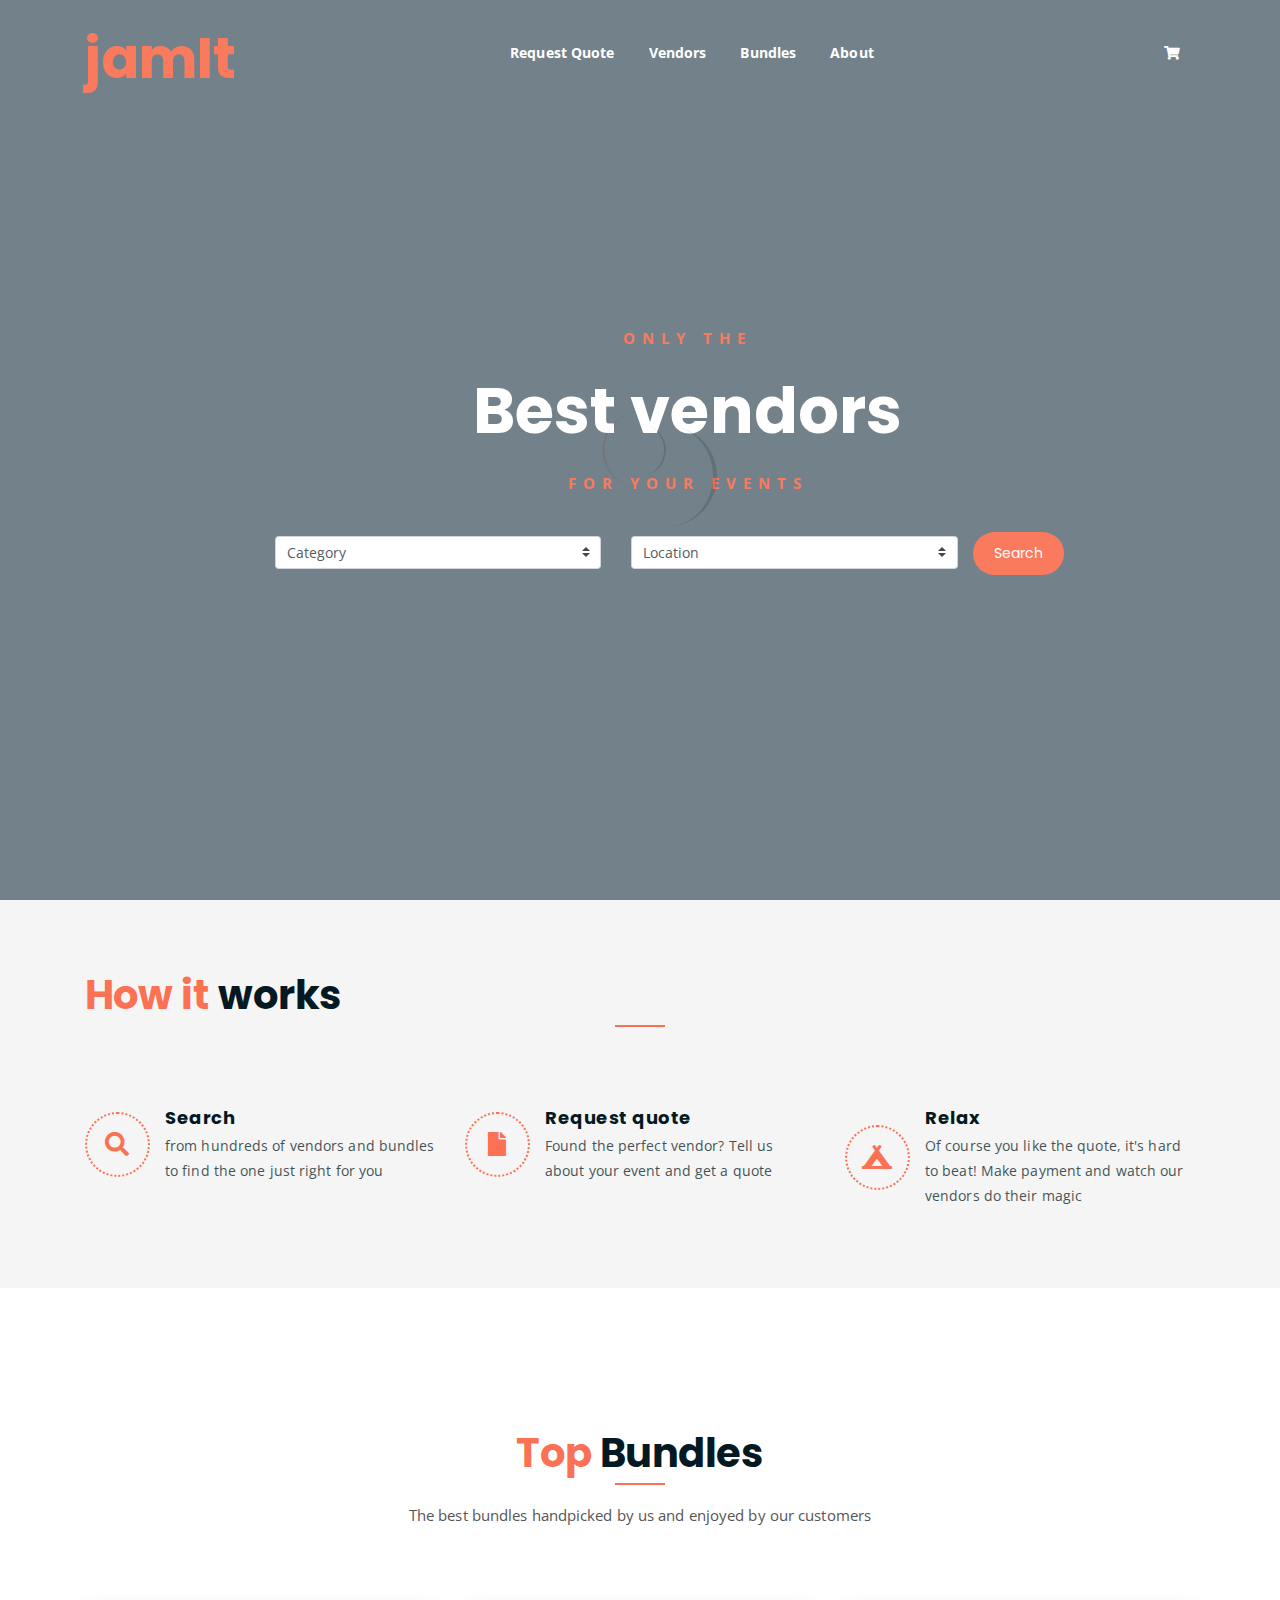
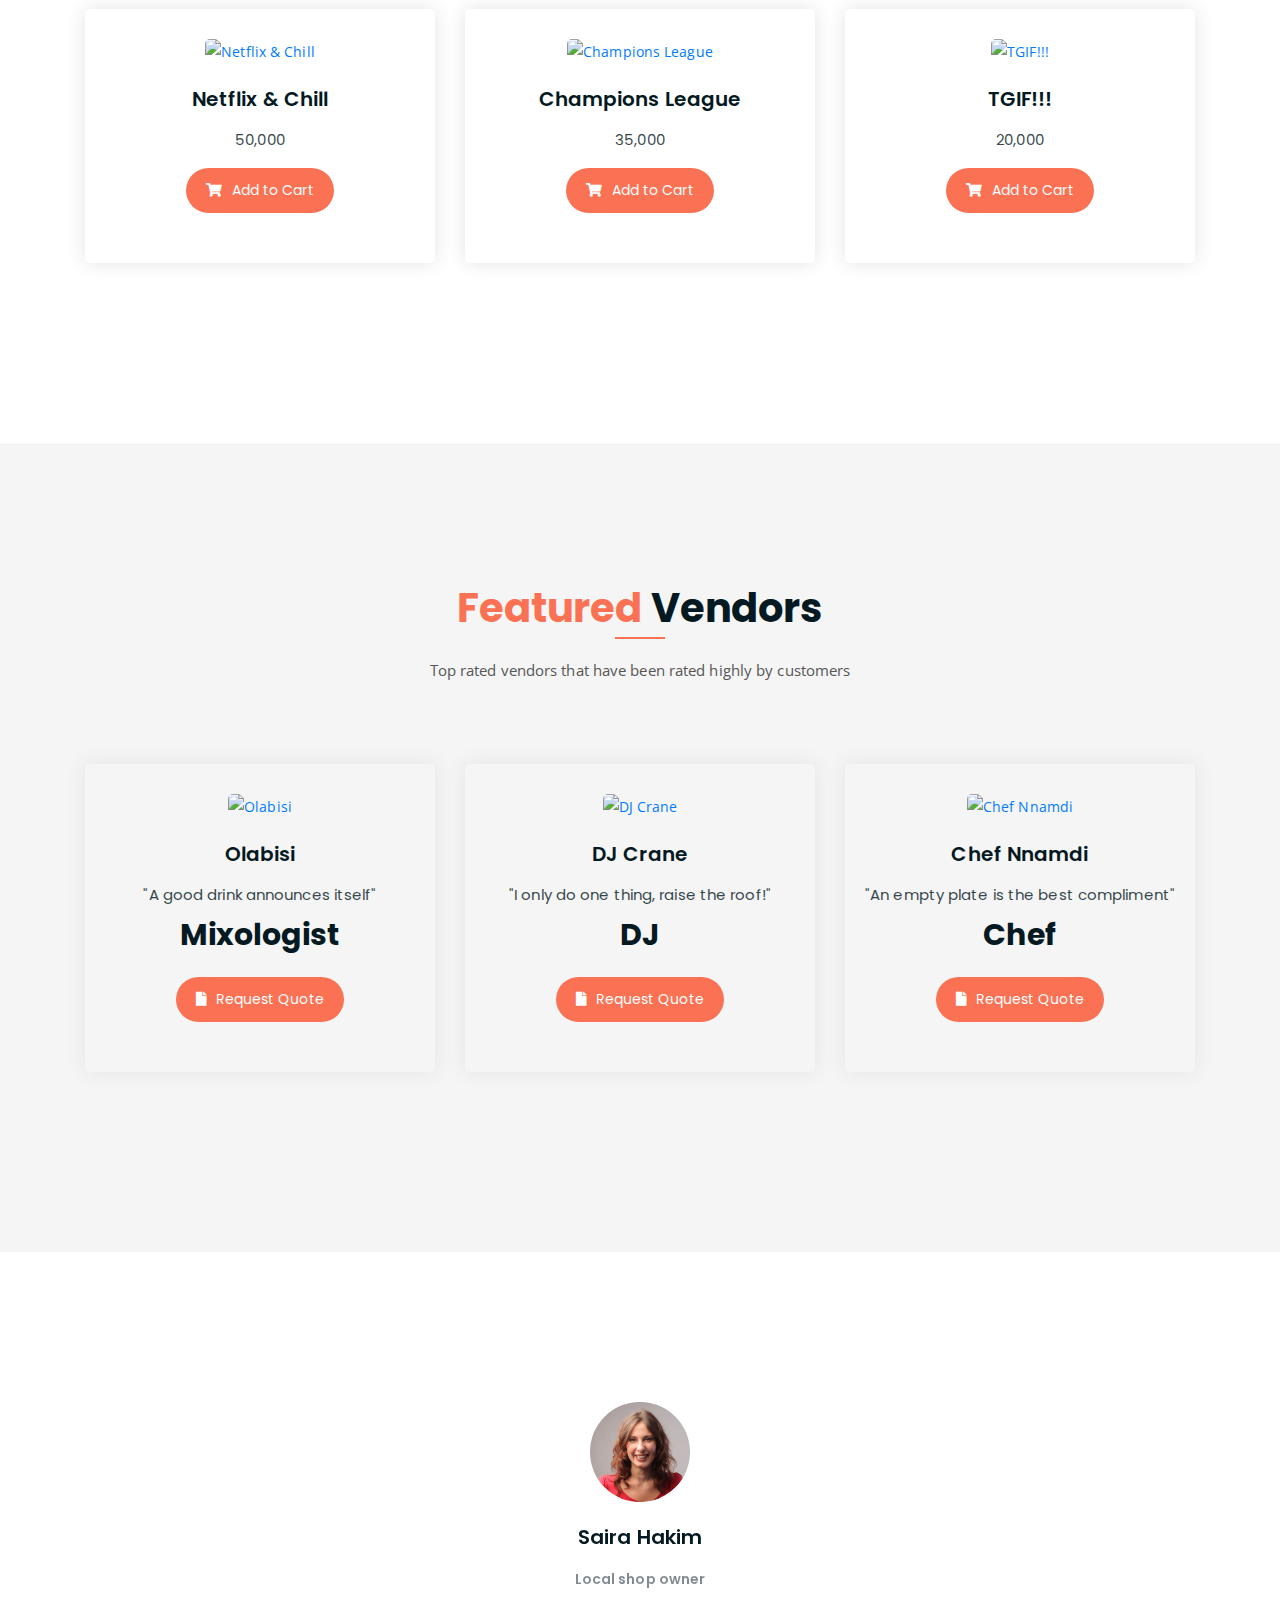
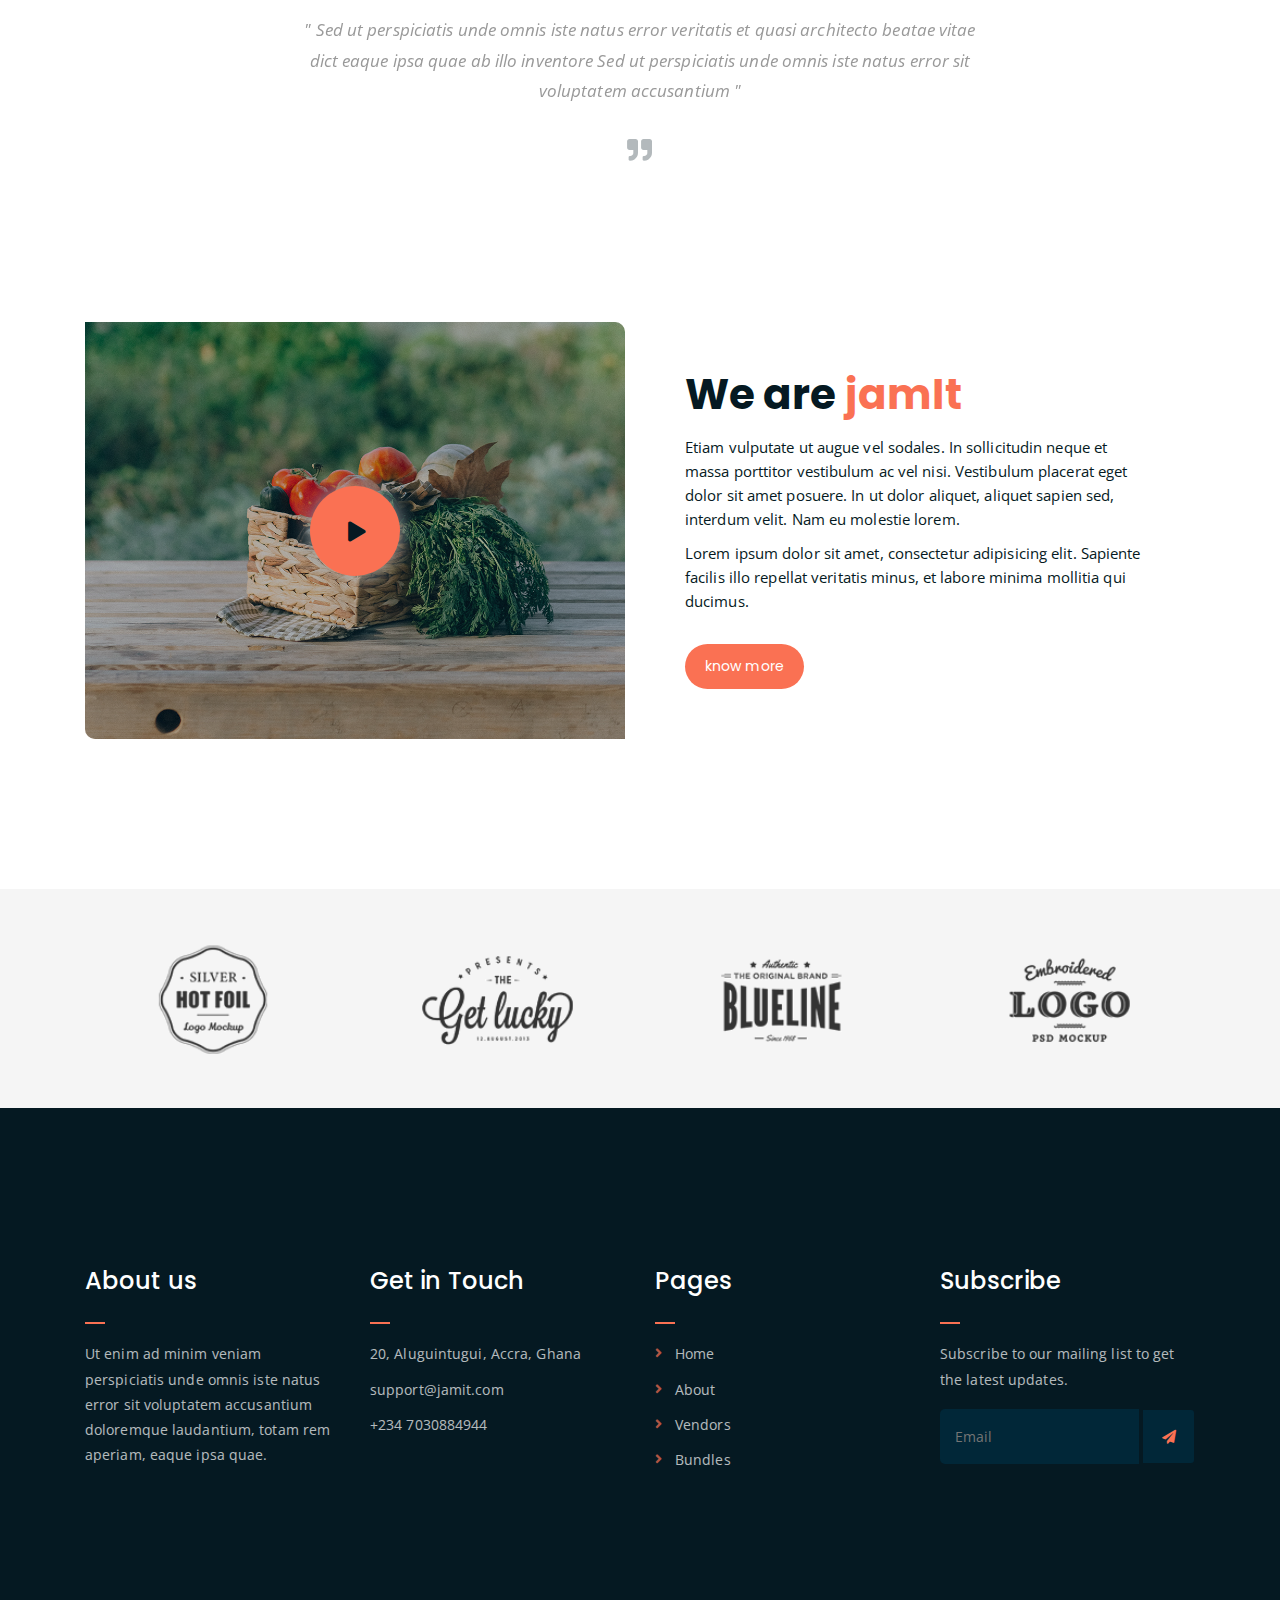
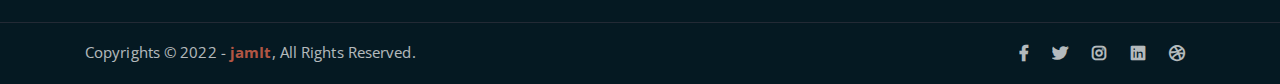
==== commit b1da81fa: "added vendors page" ====
--- a/index.html
+++ b/index.html
@@ -154,6 +154,7 @@
 												>
 													<option selected disabled>Category</option>
 													<option value="1">Bartender</option>
+													<option value="4">Mixologist</option>
 													<option value="2">DJ</option>
 													<option value="3">Caterers</option>
 												</select>
@@ -172,7 +173,7 @@
 												</select>
 											</div>
 
-											<a href="#vendors" class="boxed-btn btn"> Search </a>
+											<a href="vendors.html" class="boxed-btn btn"> Search </a>
 										</div>
 									</form>
 									<!-- <a href="shop.html" class="boxed-btn">Fruit Collection</a>
--- a/assets/css/main.css
+++ b/assets/css/main.css
@@ -367,6 +367,14 @@
 	border: 2px solid #fa7153;
 	padding: 7px 20px;
 }
+a.rej-btn {
+	font-family: "Poppins", sans-serif;
+	display: inline-block;
+	background-color: #051922;
+	color: #fa7153;
+	border: none;
+	padding: 7px 20px;
+}
 a.read-more-btn {
 	display: inline-block;
 	margin-top: 15px;
@@ -1380,7 +1388,7 @@
 	border-bottom: 1px solid #aaa;
 }
 .single-comment-body.child {
-	margin-left: 75px;
+	/* margin-left: 75px; */
 }
 .comment-text-body p {
 	color: #888;
